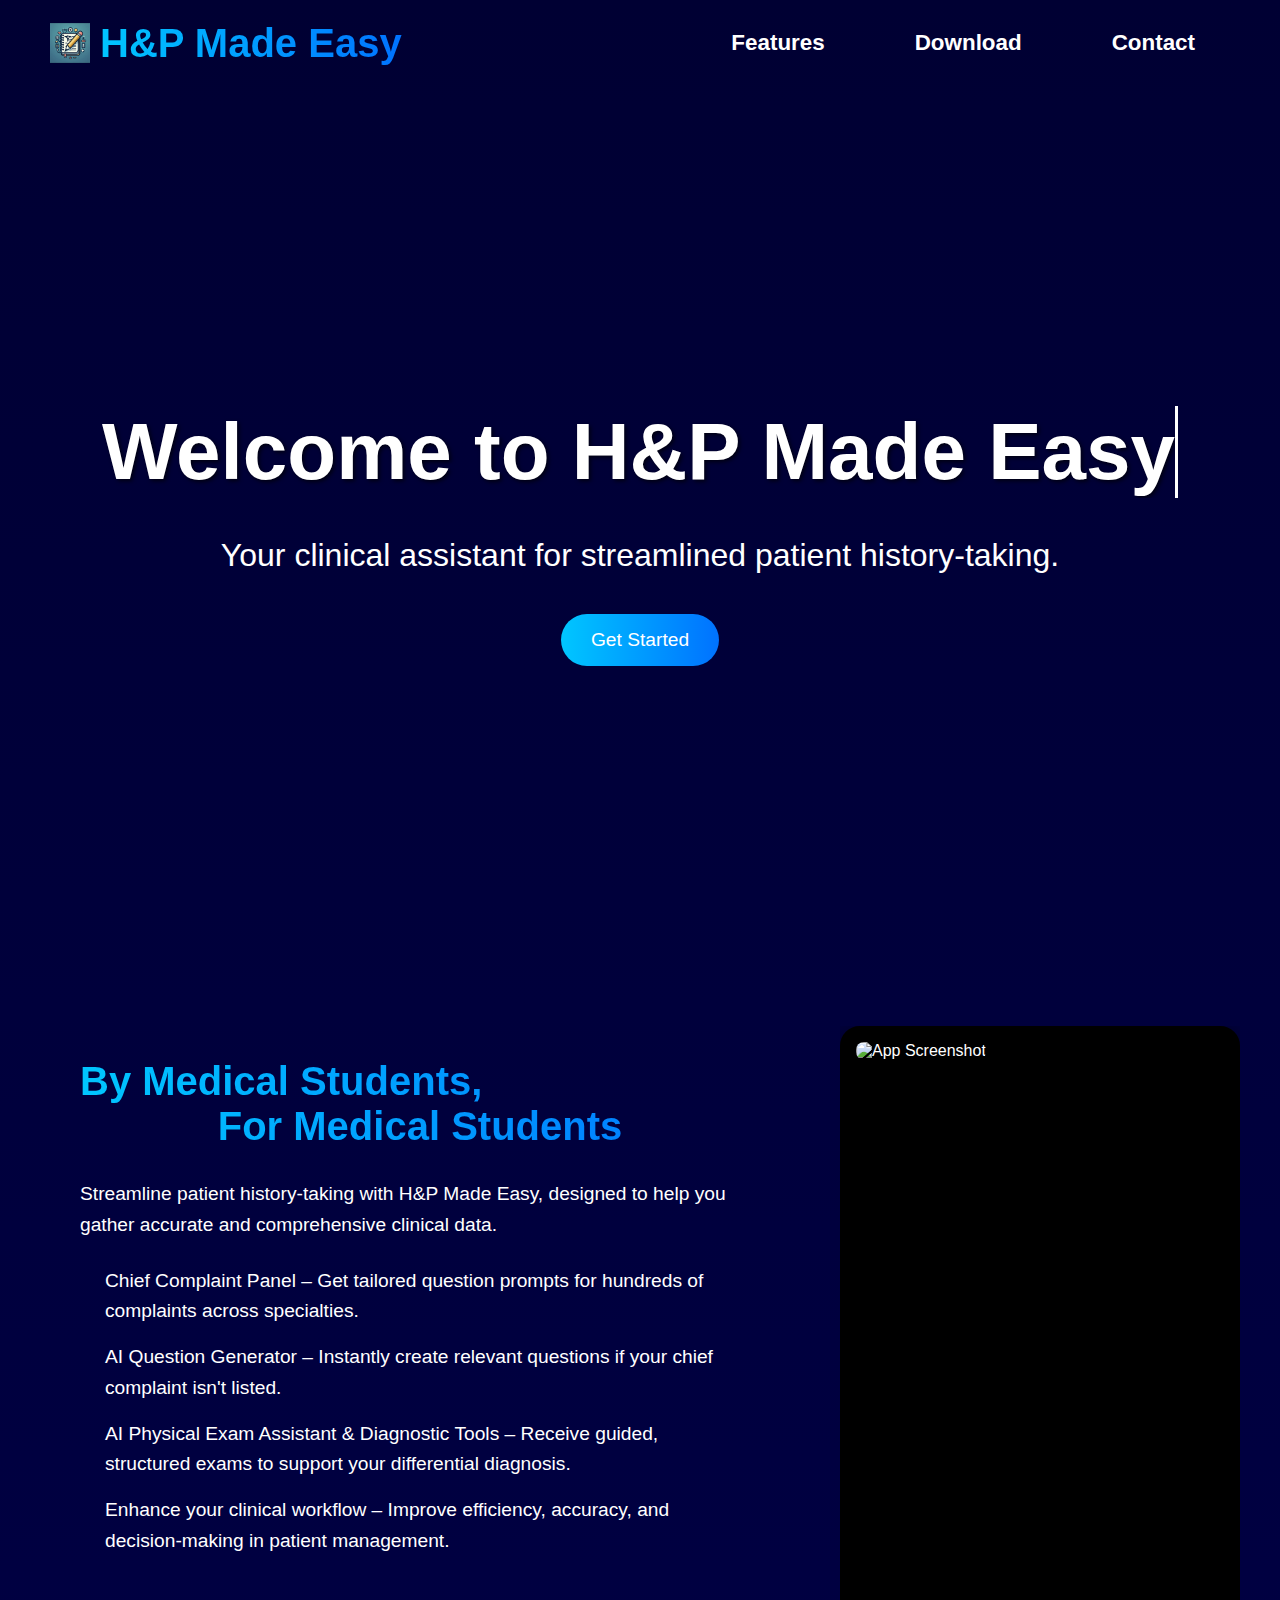
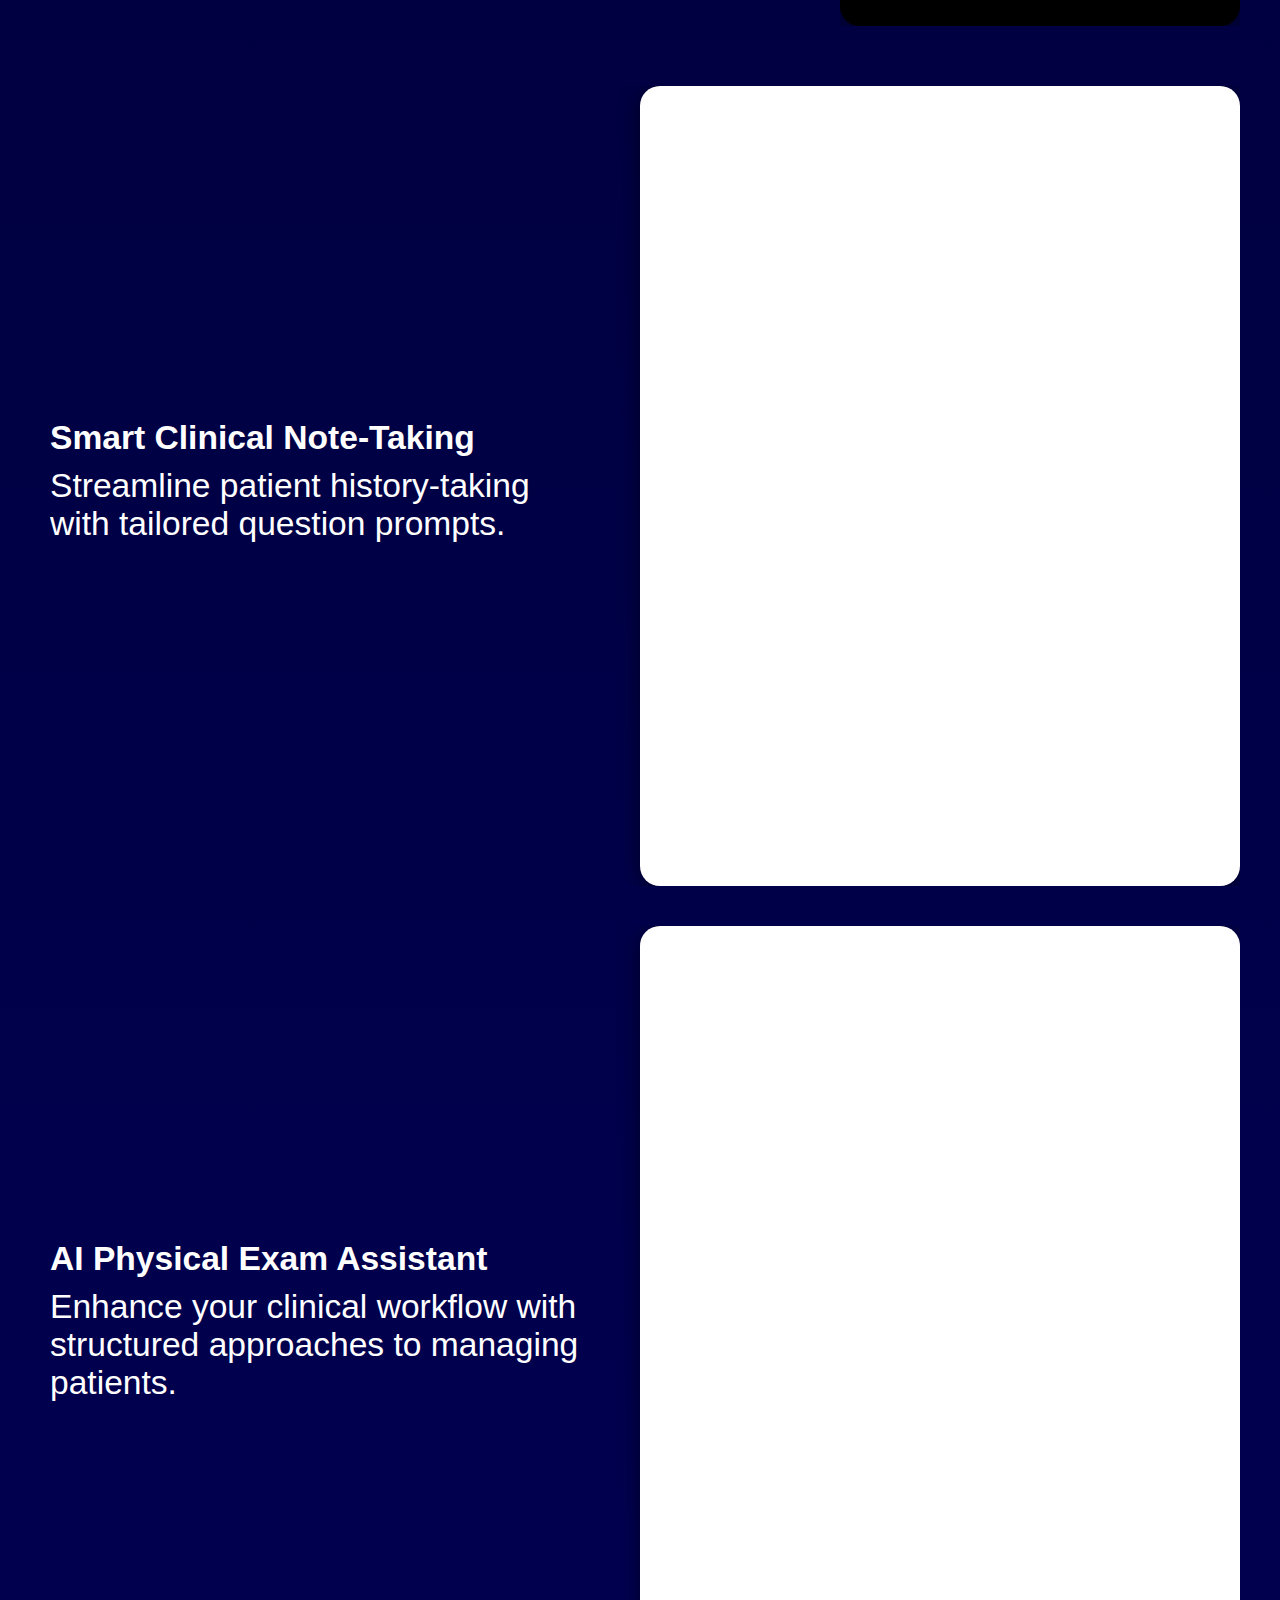
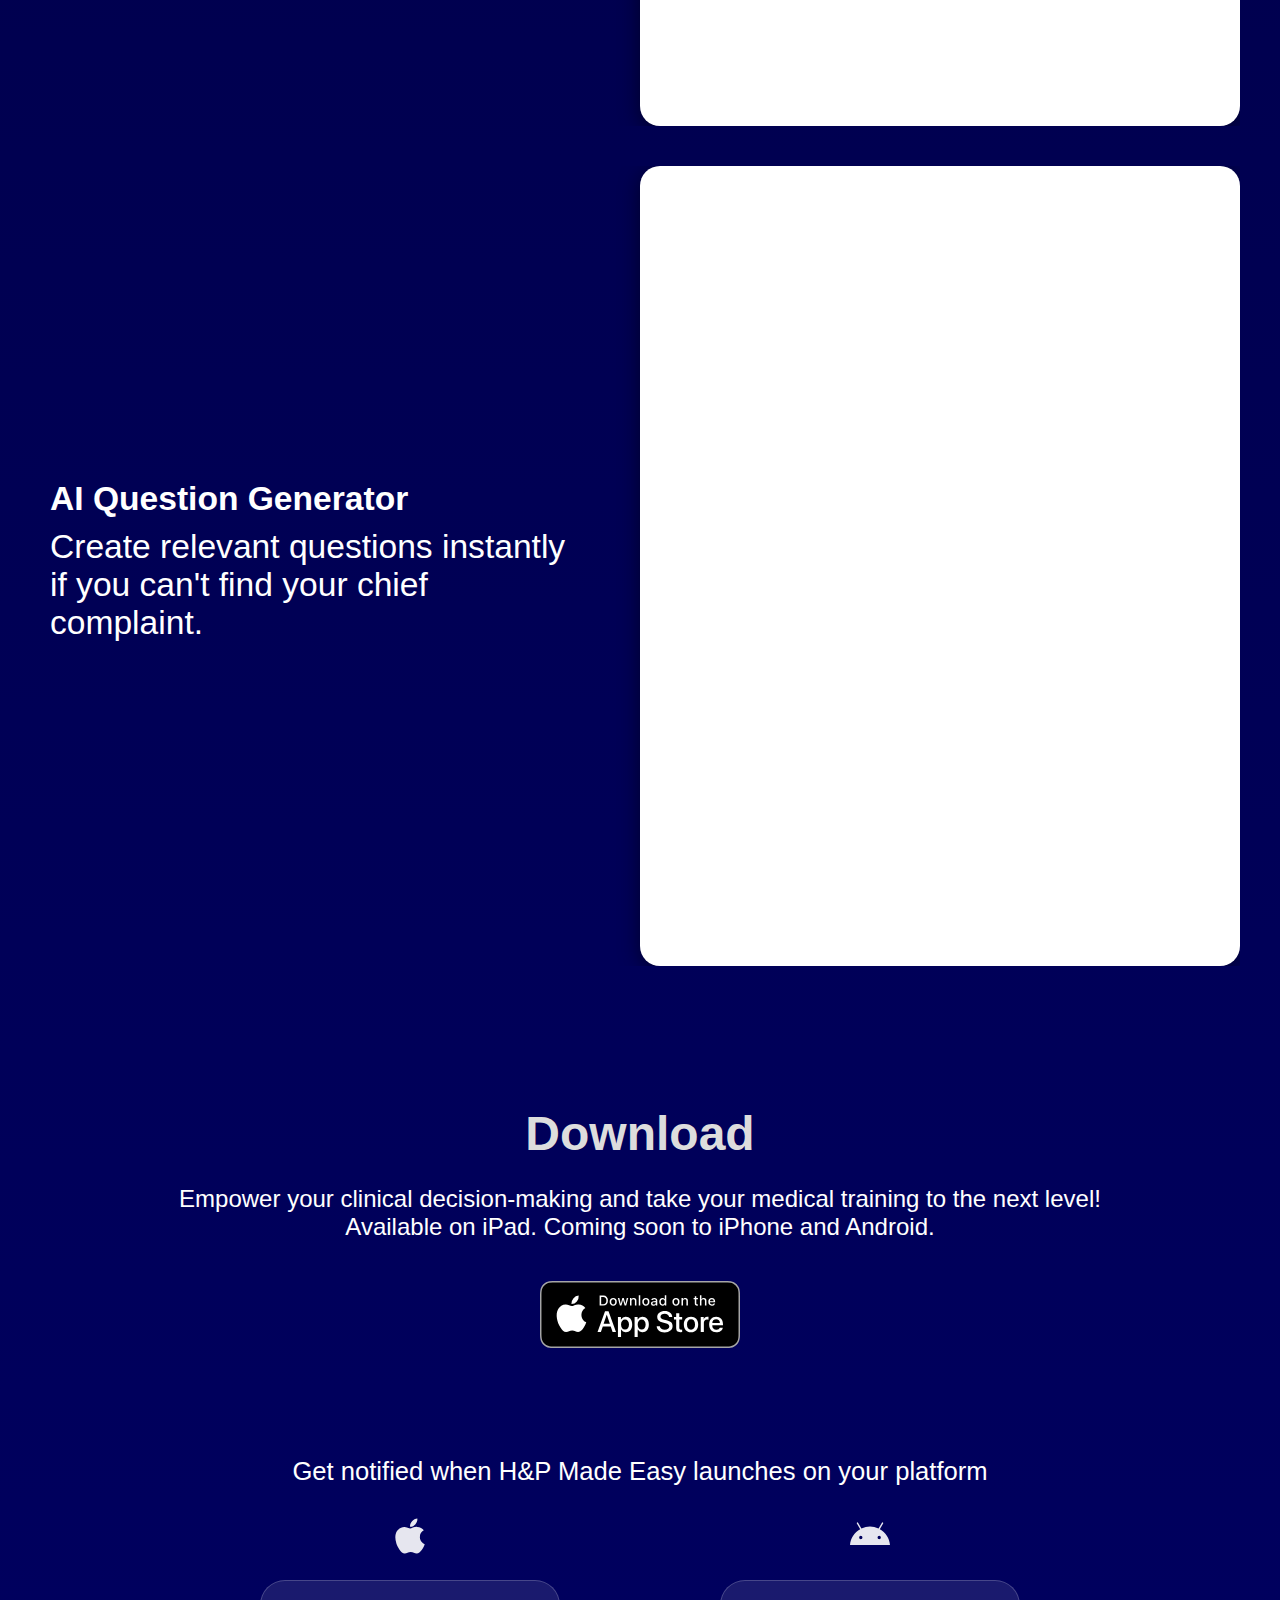
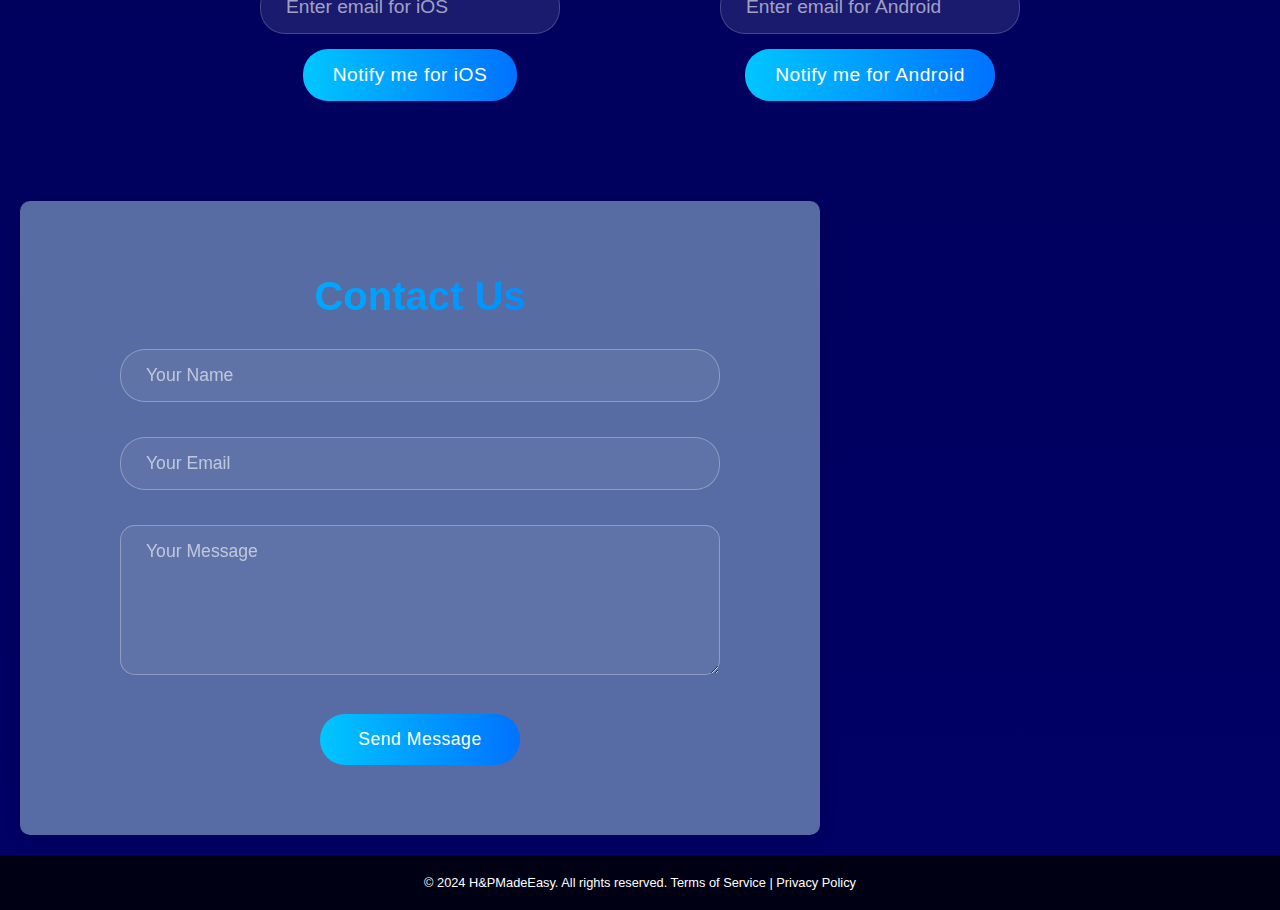
==== index.html @ 0529e931 "contact form initial" ====
<!DOCTYPE html>
<html lang="en">
<head>
    <meta charset="UTF-8">
    <meta name="viewport" content="width=device-width, initial-scale=1.0, maximum-scale=5.0">
    <title>H&P Made Easy</title>
    <link rel="icon" type="image/png" href="images/Icon2.png">
    <link rel="shortcut icon" type="image/png" href="images/Icon2.png">
    <link rel="stylesheet" href="styles.css">
    <link rel="stylesheet" href="https://cdnjs.cloudflare.com/ajax/libs/font-awesome/6.0.0-beta3/css/all.min.css">
    <link href="https://fonts.googleapis.com/css2?family=Playfair+Display:wght@700&display=swap" rel="stylesheet">
</head>
<body>
    <header>
        <nav>
            <a href="index.html" style="display: flex; align-items: center;">
                <img src="images/Icon2.png" alt="Logo" class="logo">
                <h1 class="new-title">H&P Made Easy</h1>
            </a>
            <ul>
                <li><a href="#features">Features</a></li>
                <li><a href="#download">Download</a></li>
                <li><a href="#contact">Contact</a></li>
            </ul>
        </nav>
    </header>
    
    <section class="hero">
        <h1><span class="handwritten">Welcome to H&P Made Easy</span></h1>
        <p>Your clinical assistant for streamlined patient history-taking.</p>
        <a href="#features" class="cta-button">Get Started</a>
    </section>

    <section class="phone-container">
        <div class="text-content">
            <h2>By Medical Students,<br> <span class="centered">For Medical Students</span></h2>
            <p>Streamline patient history-taking with H&P Made Easy, designed to help you gather accurate and comprehensive clinical data.</p>
            <ul>
                <li> Chief Complaint Panel – Get tailored question prompts for hundreds of complaints across specialties.</li>
                <li> AI Question Generator – Instantly create relevant questions if your chief complaint isn't listed.</li>
                <li> AI Physical Exam Assistant & Diagnostic Tools – Receive guided, structured exams to support your differential diagnosis.</li>
                <li> Enhance your clinical workflow – Improve efficiency, accuracy, and decision-making in patient management.</li>
            </ul>
            <!-- <p>Enhance your clinical workflow with the AI Physical Exam Assistant and Diagnostic Tools, which guide you through focused exams and offer a structured approach to managing patients based on your differential diagnosis. Empower your clinical decision-making and take your medical training to the next level!</p> -->
        </div>
        <div class="phone-animation">
            <div class="phone">
                <img src="images/homepage.PNG" alt="App Screenshot" class="app-screenshot">
            </div>
        </div>
    </section>

    <section class="features" id="features">
        <div class="feature-container">
            <div class="feature">
                <h3>Smart Clinical Note-Taking</h3>
                <p>Streamline patient history-taking with tailored question prompts.</p>
            </div>
            <video class="ipad" autoplay muted loop playsinline preload="auto" controlslist="nodownload nofullscreen noremoteplayback" disablePictureInPicture>
                <source src="complaintvid.mov" type="video/mp4">
                Your browser does not support the video tag.
            </video>
        </div>

        <div class="feature-container">
            <div class="feature">
                <h3>AI Physical Exam Assistant</h3>
                <p>Enhance your clinical workflow with structured approaches to managing patients.</p>
            </div>
            <video class="ipad" autoplay muted loop> 
                <source src="examAI.mov" type="video/mp4">
                Your browser does not support the video tag.
            </video>
        </div>

        <div class="feature-container">
            <div class="feature">
                <h3>AI Question Generator</h3>
                <p>Create relevant questions instantly if you can't find your chief complaint.</p>
            </div>
            <video class="ipad" autoplay muted loop id="diagnosticVideo">
                <source src="diagnosticAI.mov" type="video/mp4">
                Your browser does not support the video tag.
            </video>
        </div>
    </section>


    <section id="download" class="download-section">
        <h2 class="download-heading">Download</h2>
        <p class="download-subtitle">Empower your clinical decision-making and take your medical training to the next level! <br>Available on iPad. Coming soon to iPhone and Android.</p>
        <a href="https://apple.co/4hxLw5O" target="_blank">
            <img src="images/black.svg" alt="Download on the App Store" class="download-image">
        </a>
        <div class="notify-container">
            <p class="notify-text">Get notified when H&P Made Easy launches on your platform</p>
            <div class="notify-options">
                <div class="notify-option">
                    <svg class="platform-icon" viewBox="0 0 384 512">
                        <path fill="currentColor" d="M318.7 268.7c-.2-36.7 16.4-64.4 50-84.8-18.8-26.9-47.2-41.7-84.7-44.6-35.5-2.8-74.3 20.7-88.5 20.7-15 0-49.4-19.7-76.4-19.7C63.3 141.2 4 184.8 4 273.5q0 39.3 14.4 81.2c12.8 36.7 59 126.7 107.2 125.2 25.2-.6 43-17.9 75.8-17.9 31.8 0 48.3 17.9 76.4 17.9 48.6-.7 90.4-82.5 102.6-119.3-65.2-30.7-61.7-90-61.7-91.9zm-56.6-164.2c27.3-32.4 24.8-61.9 24-72.5-24.1 1.4-52 16.4-67.9 34.9-17.5 19.8-27.8 44.3-25.6 71.9 26.1 2 49.9-11.4 69.5-34.3z"/>
                    </svg>
                    <form id="notifyFormIOS" class="notify-form">
                        <input type="email" id="notifyEmailIOS" placeholder="Enter email for iOS" required>
                        <button type="submit">Notify me for iOS</button>
                    </form>
                </div>
                <div class="notify-option">
                    <svg class="platform-icon" viewBox="0 0 576 512">
                        <path fill="currentColor" d="M420.55,301.93a24,24,0,1,1,24-24,24,24,0,0,1-24,24m-265.1,0a24,24,0,1,1,24-24,24,24,0,0,1-24,24m273.7-144.48,47.94-83a10,10,0,1,0-17.27-10h0l-48.54,84.07a301.25,301.25,0,0,0-246.56,0L116.18,64.45a10,10,0,1,0-17.27,10h0l47.94,83C64.53,202.22,8.24,285.55,0,384H576c-8.24-98.45-64.54-181.78-146.85-226.55"/>
                    </svg>
                    <form id="notifyFormAndroid" class="notify-form">
                        <input type="email" id="notifyEmailAndroid" placeholder="Enter email for Android" required>
                        <button type="submit">Notify me for Android</button>
                    </form>
                </div>
            </div>
        </div>
    </section>

    <section id="contact" class="contact-section">
        <h2>Contact Us</h2>
        <form id="contactForm" class="contact-form">
            <div class="form-group">
                <input type="text" id="name" name="name" placeholder="Your Name" required>
            </div>
            <div class="form-group">
                <input type="email" id="email" name="email" placeholder="Your Email" required>
            </div>
            <div class="form-group">
                <textarea id="message" name="message" placeholder="Your Message" rows="5" required></textarea>
            </div>
            <button type="submit">Send Message</button>
        </form>
    </section>

    <footer>
        <p>&copy; 2024 H&PMadeEasy. All rights reserved. 
            <a href="terms.html">Terms of Service</a> | 
            <a href="privacy.html">Privacy Policy</a>
        </p>
    </footer>

    <script src="script.js"></script> <!-- Link to your JavaScript file -->
    <script src="https://cdnjs.cloudflare.com/ajax/libs/gsap/3.11.5/gsap.min.js"></script>
    <script src="https://cdnjs.cloudflare.com/ajax/libs/gsap/3.11.5/ScrollTrigger.min.js"></script>
</body>
</html>
---- styles.css ----
body {
    font-family: -apple-system, BlinkMacSystemFont, "Segoe UI", Roboto, "Helvetica Neue", Arial, sans-serif;
    margin: 0;
    padding: 0;
    background: linear-gradient(180deg, #000033 0%, #000066 100%);  /* Deeper navy blue gradient */
    color: white;
    scroll-behavior: smooth;
    transition: background-color 0.5s ease;
    width: 100%;
    overflow-x: hidden;
}

@keyframes backgroundAnimation {
    0% {
        background-position: 0% 50%;
    }
    100% {
        background-position: 100% 50%;
    }
}

header {
    background: transparent;  /* Make nav match gradient */
    box-shadow: none;
    padding: 0;
    text-align: left;
    width: 100%;
}

nav {
    display: flex;
    justify-content: space-between;
    align-items: center;
    background: none;
    margin: 0;
    padding: 20px 40px;
    max-width: 1400px;
    margin: 0 auto;
}

nav a {
    display: flex;
    align-items: center;
    text-decoration: none;
    color: white;
    padding: 0 10px;
    margin: 0;
}

nav h1 {
    font-family: 'Montserrat', sans-serif;
    color: transparent;
    background: linear-gradient(90deg, #00c6ff, #0072ff);
    -webkit-background-clip: text;
    font-size: 3em;
    margin: 0 10px;
}

nav ul {
    list-style: none;
    padding: 0;
    display: flex;
    margin: 0;
}

nav ul li {
    margin: 0 25px;
}

nav ul li a {
    font-family: -apple-system, BlinkMacSystemFont, "Segoe UI", Roboto, "Helvetica Neue", Arial, sans-serif;
    font-size: 1.4em;
    font-weight: bold;
    color: white;
    text-decoration: none;
    padding: 10px 20px;
    border: none;
    background: none;
    transition: none;
}

nav ul li a:hover {
}

nav a:hover {
    background-color: rgba(173, 216, 230, 0.5);
    transform: scale(1.05);
}

.hero {
    height: 100vh;
    display: flex;
    flex-direction: column;
    justify-content: center;
    align-items: center;
    text-align: center;
    color: white;
    background: transparent;
    padding: 20px 10px;
    margin: 0;
}

.hero h1 {
    font-size: 5em;
    margin: 0;
    text-shadow: 2px 2px 4px rgba(0, 0, 0, 0.7);
    padding: 0;
    font-weight: bold;
}

.hero p {
    font-size: 2em;
    margin: 20px 0;
    font-weight: 300;
    color: white;
}

.cta-button {
    display: inline-block;
    margin-top: 20px;
    padding: 15px 30px;
    background: linear-gradient(90deg, #00c6ff, #0072ff);
    color: white;
    text-decoration: none;
    border-radius: 50px;
    font-size: 1.2em;
    transition: background 0.3s, transform 0.3s;
}

.cta-button:hover {
    transform: scale(1.05);
}

section {
    padding: 60px 0;
    margin: 0;
    background: transparent;
    box-shadow: none;
    animation: fadeIn 0.5s ease-in-out;
}

.hero-image {
    max-width: 100%;
    height: auto;
    margin-top: 20px;
}

.feature-image {
    max-width: 100%;
    height: auto;
    margin-bottom: 10px;
}

@keyframes fadeIn {
    from {
        opacity: 0;
        transform: translateY(20px);
    }
    to {
        opacity: 1;
        transform: translateY(0);
    }
}

.features {
    padding: 60px 20px;
    background: transparent;
    color: white;
    transition: background 0.5s ease;
    margin: 0;
    padding: 20px 10px;
}

.features-heading {
    font-family: -apple-system, BlinkMacSystemFont, "Segoe UI", Roboto, "Helvetica Neue", Arial, sans-serif;
    font-size: 2em !important;
    color: white;
    margin: 0 0 20px 0;
    text-align: center;
}

.feature-container {
    display: flex;
    align-items: center;
    margin-bottom: 40px;
    justify-content: space-between;
    max-width: 1200px;
    margin: 0 auto 40px auto;
    gap: 40px;
}

.feature {
    flex: 1;
    color: #fff;
    font-size: 1.5em;
    margin: 0;
    padding: 0 10px;
}

.feature h3, .feature p {
    margin: 0;
    color: white;
    font-size: 1.4em !important;
    opacity: 1;
    transform: translateY(0);
    transition: opacity 0.5s ease, transform 0.5s ease;
    margin-bottom: 10px;
}

.phone-container {
    display: flex;
    justify-content: space-between;
    align-items: flex-start;
    padding: 40px 0;
    max-width: 1200px;
    margin: 0 auto;
    background: transparent;
}

.text-content {
    max-width: 60%;
    padding-left: 40px;
    text-align: left;
}

.text-content h2 {
    font-size: 2.5em;
    margin-bottom: 30px;
    text-align: left;
    background: linear-gradient(90deg, #00c6ff, #0072ff);
    -webkit-background-clip: text;
    -webkit-text-fill-color: transparent;
}

.text-content p, .text-content ul li {
    font-size: 1.2em;
    line-height: 1.6;
    margin: 10px 0;
    color: white;
    max-width: 800px;
}

.text-content ul {
    margin: 15px 0;
    padding: 0 20px;
    font-size: 1em;
    list-style-position: outside;
}

.text-content ul li {
    padding-left: 5px;
    margin-bottom: 15px;
    line-height: 1.6;
    color: white;
    white-space: normal;
    word-wrap: break-word;
}

.phone {
    width: 400px;
    height: 600px;
    border: 16px solid #000000;  /* Change to pure black */
    border-radius: 20px;
    overflow: hidden;
    box-shadow: 0 4px 20px rgba(0, 0, 0, 0.5);
    background: #000000;  /* Change background to match border */
    margin-left: auto;
}

.app-screenshot {
    width: 100%;
    height: 100%;
    object-fit: cover;
    border-radius: 8px;
    overflow: hidden;
}

@keyframes slideIn {
    from {
        transform: translateY(20px);
        opacity: 0;
    }
    to {
        transform: translateY(0);
        opacity: 1;
    }
}

html {
    scroll-behavior: smooth;
}

.logo {
    width: 40px;
    height: 40px;
    object-fit: contain;
    margin-right: 10px;
    border-radius: 0;
    background: none;
    display: block;
    opacity: 1;
    visibility: visible;
    z-index: 1000;
}

.intro {
    text-align: center;
    padding: 40px 20px;
    color: black;
    max-width: 800px;
    margin: 0 auto;
}

.intro-header {
    display: flex;
    justify-content: center;
    align-items: center;
}

.intro h1 {
    margin-left: 10px;
    color: black;
}

.intro-tagline {
    font-size: 1.5em;
    margin: 10px 0;
}

.intro-description,
.intro-details {
    font-size: 1.2em;
    margin: 10px 0;
}

.intro-tagline,
.intro-description,
.intro-details {
    color: black;
}

#download {
    text-align: center;
    padding: 40px 20px;
    color: white;
}

#features h2,
#download h2,
nav ul li a {
    color: black;
    color: #ddd;
}

nav ul li a {
    color: white;
}

#contact {
    padding: 40px 20px;
    background: rgba(173, 216, 230, 0.5);
    border-radius: 10px;
    margin: 20px;
    box-shadow: 0 4px 20px rgba(0, 0, 0, 0.1);
}

.contact-section {
    padding: 80px 20px;
    max-width: 800px;
    margin: 0 auto;
    text-align: center;
}

.contact-section h2 {
    font-size: 2.5em;
    margin-bottom: 30px;
    background: linear-gradient(90deg, #00c6ff, #0072ff);
    -webkit-background-clip: text;
    -webkit-text-fill-color: transparent;
    font-family: -apple-system, BlinkMacSystemFont, "Segoe UI", Roboto, "Helvetica Neue", Arial, sans-serif;
}

.contact-form {
    display: flex;
    flex-direction: column;
    gap: 20px;
    margin-top: 30px;
    width: 90%;
    max-width: 600px;
    margin: 30px auto;
}

.form-group {
    margin-bottom: 15px;
}

.contact-form input,
.contact-form textarea {
    width: 100%;
    padding: 15px 25px;
    border-radius: 25px;
    border: 1px solid rgba(255, 255, 255, 0.3);
    background: rgba(255, 255, 255, 0.05);
    color: white;
    font-size: 1.1em;
    font-family: -apple-system, BlinkMacSystemFont, "Segoe UI", Roboto, "Helvetica Neue", Arial, sans-serif;
    transition: all 0.3s ease;
    backdrop-filter: blur(5px);
}

.contact-form input:focus,
.contact-form textarea:focus {
    outline: none;
    border-color: #0072ff;
    background: rgba(255, 255, 255, 0.1);
    box-shadow: 0 0 15px rgba(0, 114, 255, 0.3);
}

.contact-form textarea {
    border-radius: 15px;
    resize: vertical;
    min-height: 150px;
}

.contact-form button {
    padding: 15px 30px;
    background: linear-gradient(90deg, #00c6ff, #0072ff);
    color: white;
    border: none;
    border-radius: 25px;
    font-size: 1.1em;
    font-family: -apple-system, BlinkMacSystemFont, "Segoe UI", Roboto, "Helvetica Neue", Arial, sans-serif;
    cursor: pointer;
    transition: transform 0.3s, box-shadow 0.3s;
    margin: 0 auto;
    width: fit-content;
    min-width: 200px;
    font-weight: 500;
    letter-spacing: 0.5px;
}

.contact-form button:hover {
    transform: scale(1.05);
    box-shadow: 0 0 20px rgba(0, 114, 255, 0.4);
}

.contact-form input::placeholder,
.contact-form textarea::placeholder {
    color: rgba(255, 255, 255, 0.6);
    font-family: -apple-system, BlinkMacSystemFont, "Segoe UI", Roboto, "Helvetica Neue", Arial, sans-serif;
}

.contact-form .success {
    background: linear-gradient(90deg, #00c6ff, #0072ff);
    color: white;
}

.success-icon {
    margin-right: 8px;
}

.download-image {
    width: auto;
    height: 60px;
    margin-top: 20px;
    cursor: pointer;
    border: none;
    transition: transform 0.3s;
    display: inline-block;
    background: none;
}

.download-image:hover {
    transform: scale(1.05);
}

h2, h3 {
    color: #fff;
}

p {
    color: #fff;
}

.fade-in {
}

.fade-in.visible {
}

.new-title {
    color: transparent;
    background: linear-gradient(90deg, #00c6ff, #0072ff);
    -webkit-background-clip: text;
    font-size: 2.5em !important;
    margin: 0;
    text-align: center;
}

.feature-container .ipad {
    width: 600px;
    height: 800px;
    border: none;
    border-radius: 20px;
    overflow: hidden;
    box-shadow: 0 4px 20px rgba(0, 0, 0, 0.5);
    background: white;
}

.typeform-embed {
    max-width: 600px;
    margin: 0 auto;
}

.centered {
    display: block;
    text-align: center;
}

.download-section {
    padding: 80px 20px;
    text-align: center;
    background: transparent;
    color: white;
    margin: 0;
    box-shadow: none;
}

.download-heading {
    font-size: 3em;
    margin-bottom: 10px;
}

.download-subtitle {
    font-size: 1.5em;
    margin-bottom: 20px;
}

.download-image {
    width: 200px;
    height: auto;
    margin-top: 20px;
    cursor: pointer;
    border: none;
    transition: transform 0.3s;
}

.download-image:hover {
    transform: scale(1.05);
}

.handwritten {
    display: inline-block;
    overflow: hidden;
    white-space: nowrap;
    border-right: 3px solid;
    width: fit-content;
    animation: typing 2s steps(40, end), blink-caret .75s step-end infinite;
}

@keyframes typing {
    from {
        width: 0;
    }
    to {
        width: 100%;
    }
}

@keyframes blink-caret {
    from, to {
        border-color: transparent;
    }
    50% {
        border-color: white;
    }
}

.terms-content {
    max-width: 800px;
    margin: 0 auto;
    padding: 40px 20px;
}

main {
    padding: 40px 20px;
    color: white;
    max-width: 1200px;
    margin: 0 auto;
}

main h2 {
    font-size: 2.5em;
    margin-bottom: 20px;
    color: white;
}

main h3 {
    font-size: 1.8em;
    margin-top: 30px;
    margin-bottom: 15px;
    color: white;
}

main h4 {
    font-size: 1.4em;
    margin-top: 20px;
    margin-bottom: 10px;
    color: white;
}

main p {
    font-size: 1.1em;
    line-height: 1.6;
    margin-bottom: 15px;
    color: white;
}

main ul {
    margin-left: 20px;
    margin-bottom: 20px;
}

main ul li {
    font-size: 1.1em;
    line-height: 1.6;
    margin-bottom: 10px;
    color: white;
}

main a {
    color: #00c6ff;
    text-decoration: none;
}

main a:hover {
    text-decoration: underline;
}

@media screen and (max-width: 768px) {
    header {
        width: 100%;
        padding: 10px;
    }

    nav {
        flex-direction: column;
        padding: 10px;
        width: 100%;
        margin: 0;
    }

    nav a {
        justify-content: center;
        width: 100%;
        margin-bottom: 15px;
    }

    nav ul {
        flex-direction: row;
        justify-content: center;
        width: 100%;
        margin-top: 10px;
    }

    nav ul li {
        margin: 0 15px;
        white-space: nowrap;
    }

    .hero {
        padding: 20px 10px;
        height: auto;
    }

    .hero h1 {
        font-size: 2em;
        padding: 0 10px;
    }

    .handwritten {
        white-space: normal;
        animation: none;
        border: none;
        width: auto;
    }

    .phone-container {
        flex-direction: column;
        width: 90%;
        margin: 0 auto;
        padding: 20px;
    }

    .text-content {
        max-width: 90%;
        padding: 0 20px;
        margin: 0 auto;
    }

    .text-content h2 {
        font-size: 1.8em;
        text-align: left;
        margin-bottom: 20px;
        padding: 0 10px;
    }

    .text-content p {
        font-size: 1em !important;
        line-height: 1.5;
        margin: 15px 0;
        padding: 0 10px;
    }

    .text-content ul {
        margin: 20px 10px;
        padding: 0 30px;
        font-size: 1em;
        list-style-position: outside;
    }

    .text-content ul li {
        padding-left: 10px;
        margin-bottom: 15px;
        line-height: 1.4;
    }

    .phone {
        width: 280px;
        height: 420px;
        border-width: 12px;
        margin: 20px auto;
        max-width: 90%;
    }

    .app-screenshot {
        width: 100%;
        height: 100%;
        object-fit: cover;
    }

    .features {
        margin: 0;
        padding: 20px 10px;
    }

    .features-heading {
        font-size: 2em !important;
        margin: 0 0 20px 0;
        text-align: center;
    }

    .feature-container {
        flex-direction: column;
        margin: 0 0 30px 0;
    }

    .feature {
        margin: 0 0 20px 0;
        padding: 0 10px;
        text-align: center;
        width: 100%;
    }

    .feature h3 {
        font-size: 1.4em !important;
        margin-bottom: 10px;
        color: white;
        opacity: 1;
    }

    .feature p {
        font-size: 1em !important;
        color: white;
        opacity: 1;
        margin-bottom: 20px;
    }

    .ipad-container {
        width: 90% !important;
        height: 300px !important;
        margin: 0 auto;
    }

    video.ipad {
        width: 90% !important;
        height: 300px !important;
        margin: 0 auto;
        display: block;
    }

    .download-section {
        margin: 0;
        padding: 30px 10px;
        border-radius: 0;
    }

    .download-heading {
        font-size: 2em;
    }

    .download-subtitle {
        font-size: 1.1em;
        padding: 0 10px;
    }

    .download-subtitle br {
        display: none;
    }

    footer {
        margin: 0;
        padding: 20px 10px;
    }

    footer p {
        font-size: 0.8em;
        padding: 0;
        line-height: 1.5;
    }

    .phone {
        width: 280px;
        height: 420px;
        border-width: 12px;
        margin: 20px auto;
        max-width: 90%;
    }

    section {
        margin: 0;
        padding: 20px 10px;
        border-radius: 0;
    }

    .notify-container {
        padding: 20px;
        margin: 20px 10px;
    }

    .notify-options {
        gap: 30px;
    }

    .notify-option {
        min-width: 280px;
        padding: 0 10px;
    }

    .notify-text {
        font-size: 1.2em;
        margin-bottom: 20px;
        padding: 0 10px;
    }

    .notify-form input[type="email"] {
        font-size: 1em;
        padding: 12px 20px;
    }

    .notify-form button {
        font-size: 1em;
        padding: 12px 25px;
    }

    .platform-icon {
        width: 30px;
        height: 30px;
        margin-bottom: 15px;
    }
}

@media screen and (max-width: 480px) {
    nav ul li a {
        font-size: 1em;
    }

    .text-content h2 br {
        display: none;
    }

    .phone {
        width: 240px;
        height: 360px;
    }

    .download-image {
        width: 180px;
    }

    .notify-container {
        padding: 15px;
    }

    .notify-option {
        min-width: 240px;
    }

    .notify-text {
        font-size: 1.1em;
    }

    .notify-form input[type="email"] {
        padding: 10px 15px;
    }
}

* {
    box-sizing: border-box;
    -webkit-text-size-adjust: 100%;
    max-width: 100vw;
    overflow-x: hidden;
}

.ipad-container {
    position: relative;
    width: 800px;
    height: 800px;
    margin: 0 20px;
    display: flex;
    justify-content: center;
}

.ipad {
    width: 100%;
    height: 100%;
    object-fit: cover;
}

video.ipad {
    width: 800px;
    height: 800px;
    object-fit: cover;
    border: 2px solid #2e2d41;
    border-radius: 20px;
    overflow: hidden;
}

footer {
    text-align: center;
    padding: 20px;
    background: rgba(0, 0, 0, 0.8);
    color: white;
}

footer p {
    margin: 0;
    font-size: 0.8em;
}

footer a {
    color: white;
    text-decoration: none;
}

footer a:hover {
    text-decoration: underline;
}

.notify-container {
    margin-top: 40px;
    padding: 40px;
    max-width: 1200px;
    margin-left: auto;
    margin-right: auto;
    background: transparent;
}

.notify-options {
    display: flex;
    gap: 60px;
    justify-content: center;
    flex-wrap: wrap;
    max-width: 1000px;
    margin: 0 auto;
}

.notify-option {
    flex: 1;
    min-width: 300px;
    max-width: 400px;
    text-align: center;
}

.platform-icon {
    width: 40px;
    height: 40px;
    margin-bottom: 20px;
    color: white;
    opacity: 0.9;
    transition: all 0.3s ease;
}

.notify-option:hover .platform-icon {
    transform: scale(1.1);
    opacity: 1;
}

.notify-form {
    display: flex;
    flex-direction: column;
    gap: 15px;
    align-items: center;
}

.notify-form input[type="email"] {
    width: 100%;
    max-width: 300px;
    padding: 15px 25px;
    border-radius: 25px;
    border: 1px solid rgba(255, 255, 255, 0.2);
    background: rgba(255, 255, 255, 0.1);
    color: white;
    font-size: 1.2em;
    font-family: -apple-system, BlinkMacSystemFont, "Segoe UI", Roboto, "Helvetica Neue", Arial, sans-serif;
    transition: all 0.3s ease;
}

.notify-form input[type="email"]::placeholder {
    color: rgba(255, 255, 255, 0.6);
}

.notify-form input[type="email"]:focus {
    outline: none;
    border-color: #00c6ff;
    background: rgba(255, 255, 255, 0.15);
    box-shadow: 0 0 15px rgba(0, 198, 255, 0.3);
}

.notify-text {
    font-size: 1.6em;
    margin-bottom: 30px;
    color: white;
    text-align: center;
    font-family: -apple-system, BlinkMacSystemFont, "Segoe UI", Roboto, "Helvetica Neue", Arial, sans-serif;
    max-width: 900px;
    margin-left: auto;
    margin-right: auto;
}

.notify-form button {
    padding: 15px 30px;
    border-radius: 25px;
    border: none;
    background: linear-gradient(90deg, #00c6ff, #0072ff);
    color: white;
    font-size: 1.2em;
    font-family: -apple-system, BlinkMacSystemFont, "Segoe UI", Roboto, "Helvetica Neue", Arial, sans-serif;
    cursor: pointer;
    transition: transform 0.3s ease;
    min-width: 120px;
    letter-spacing: 0.5px;
}

.notify-form button:hover {
    transform: scale(1.05);
}

@keyframes successAnimation {
    0% { transform: scale(0.8); opacity: 0; }
    50% { transform: scale(1.1); }
    100% { transform: scale(1); opacity: 1; }
}

.notify-form button.success {
    background: linear-gradient(90deg, #00ff9d, #00c08b);
    transform: scale(1.05);
    animation: successAnimation 0.5s ease-out;
}

.success-icon {
    display: inline-block;
    margin-right: 5px;
    animation: popIn 0.3s ease-out;
}

@keyframes popIn {
    0% { transform: scale(0); }
    70% { transform: scale(1.2); }
    100% { transform: scale(1); }
}
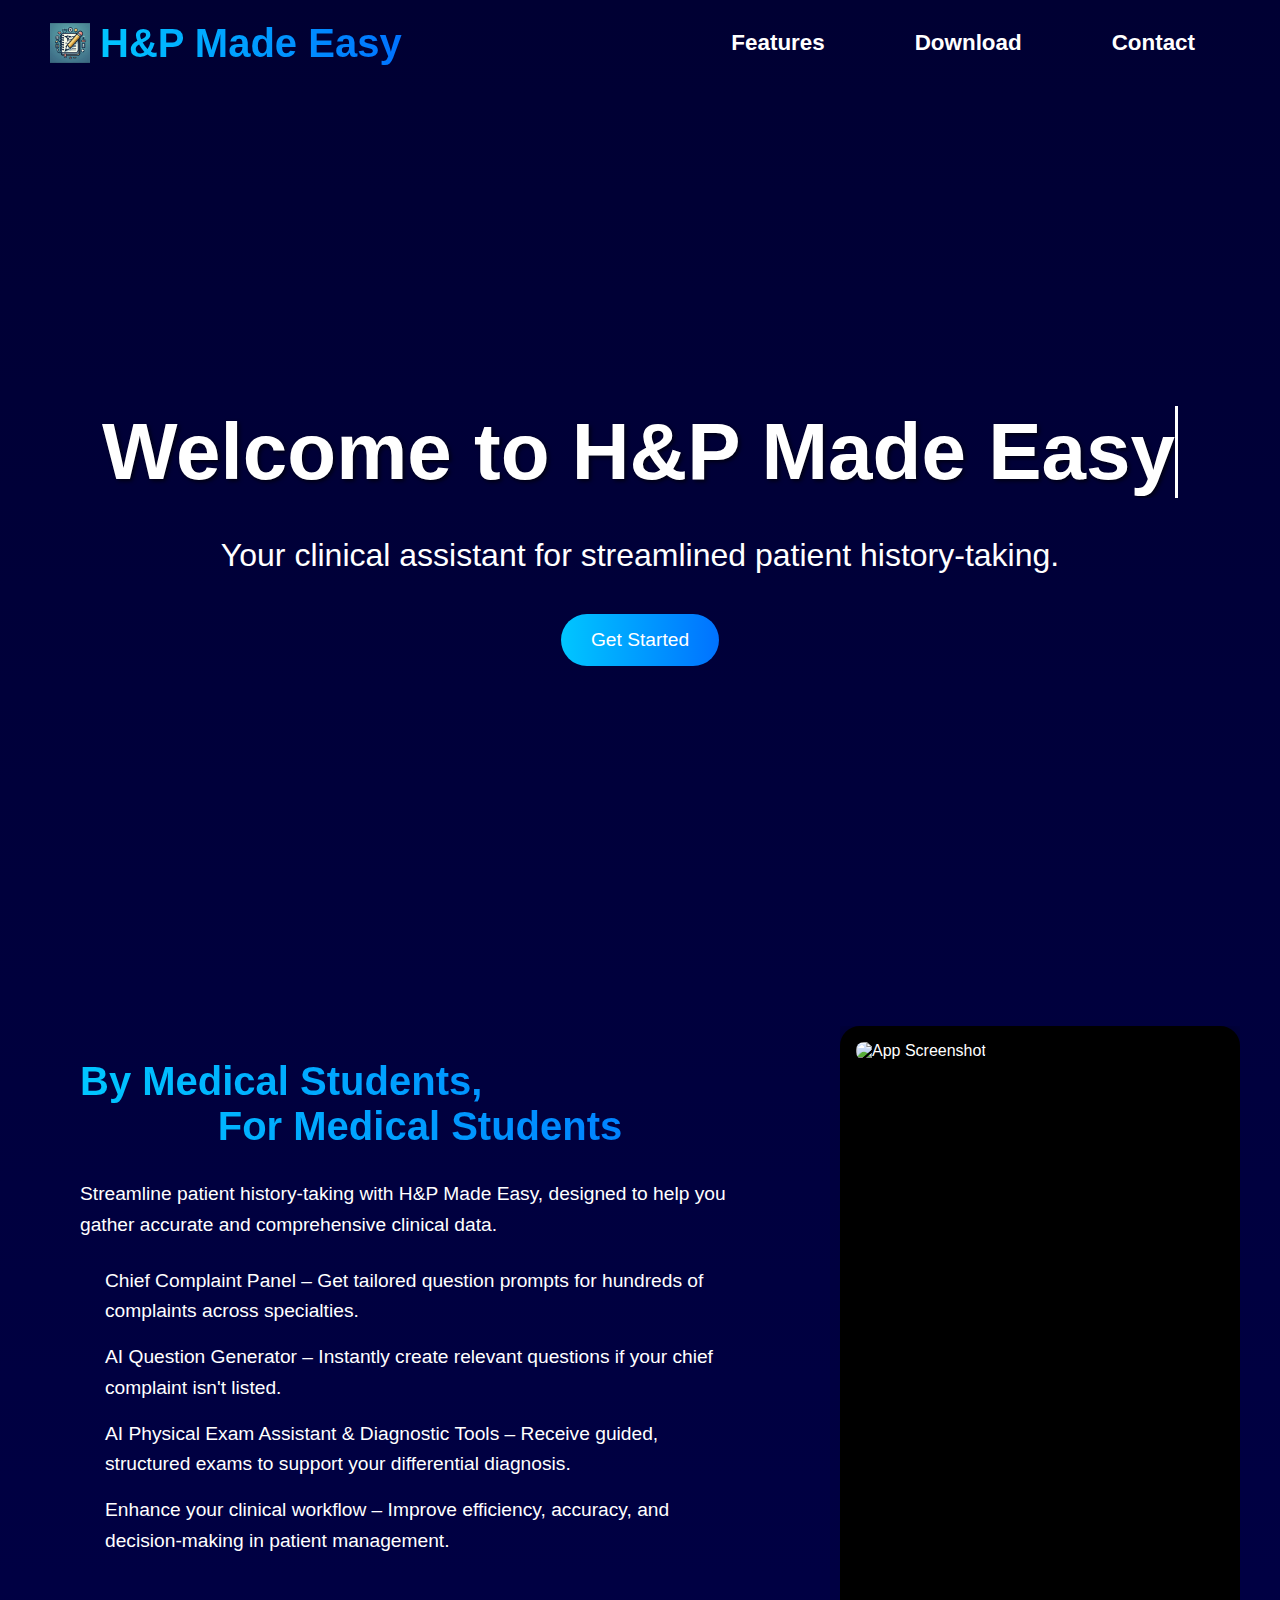
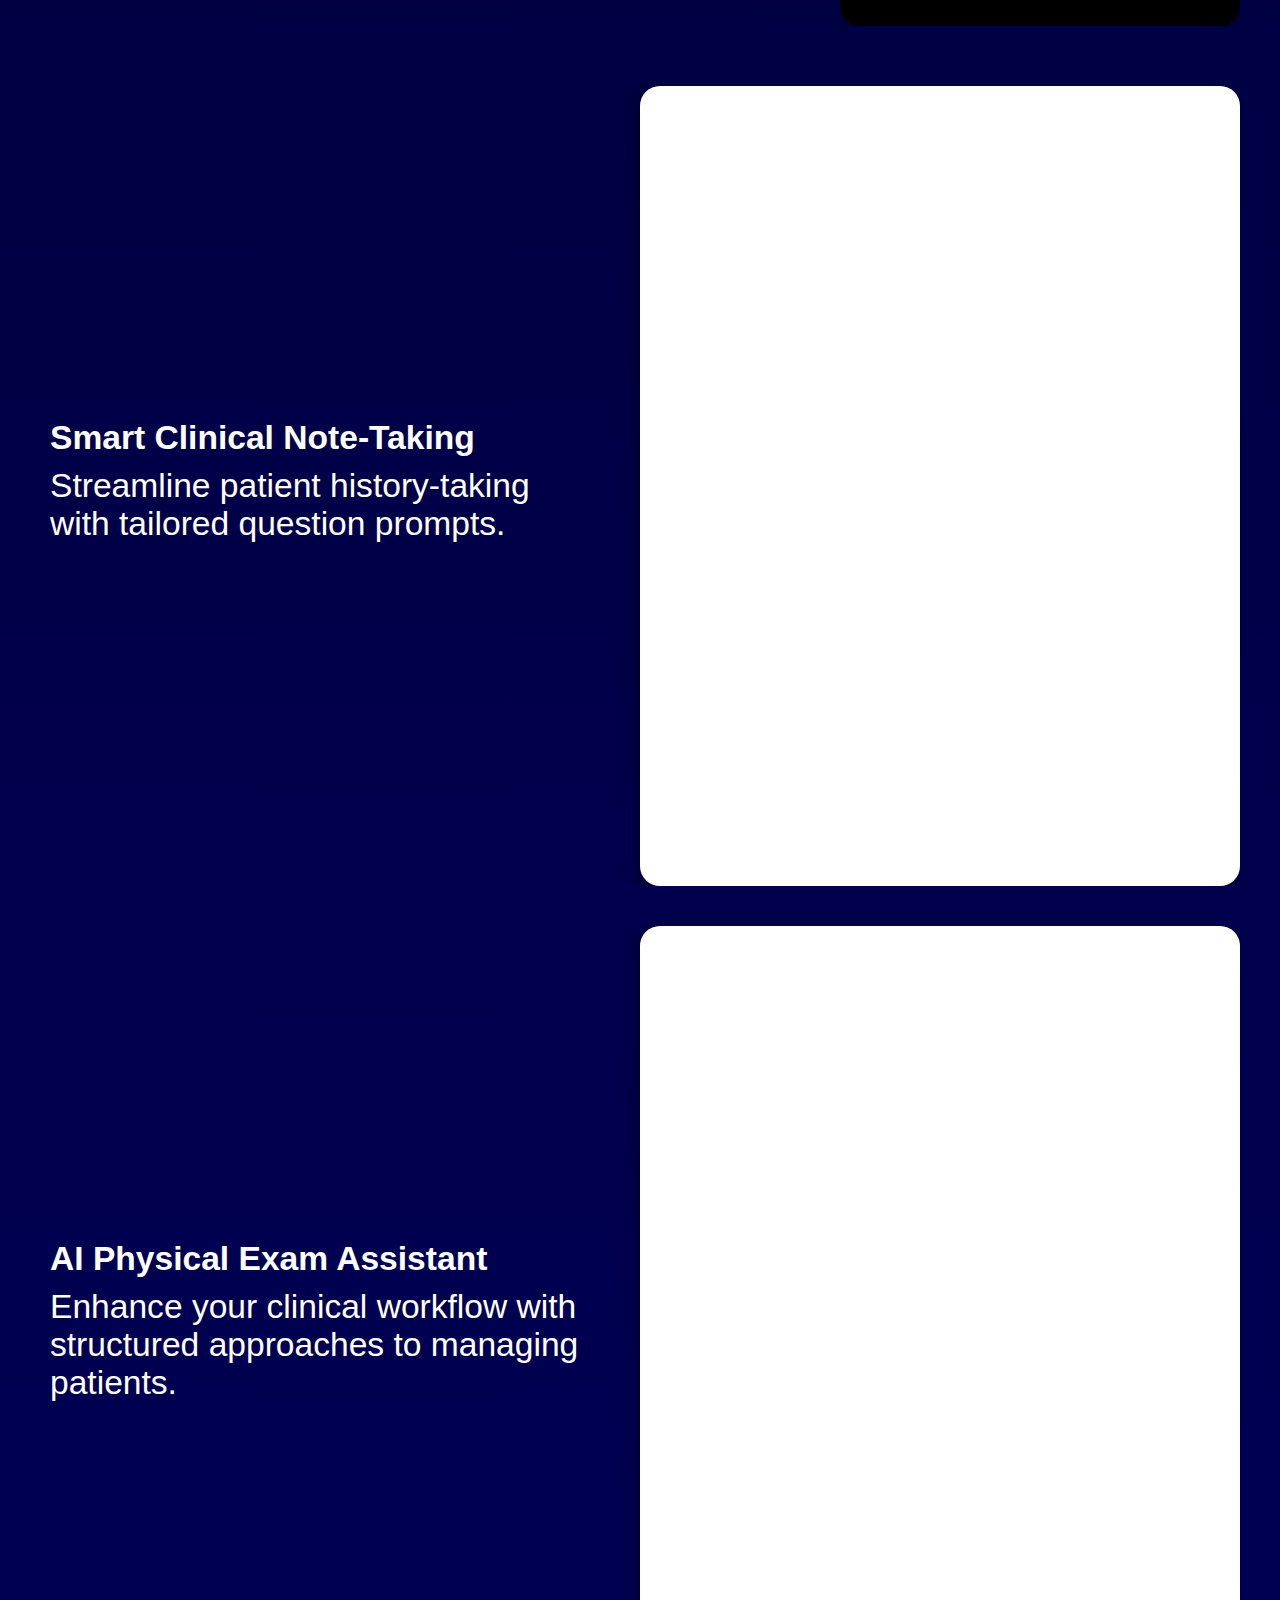
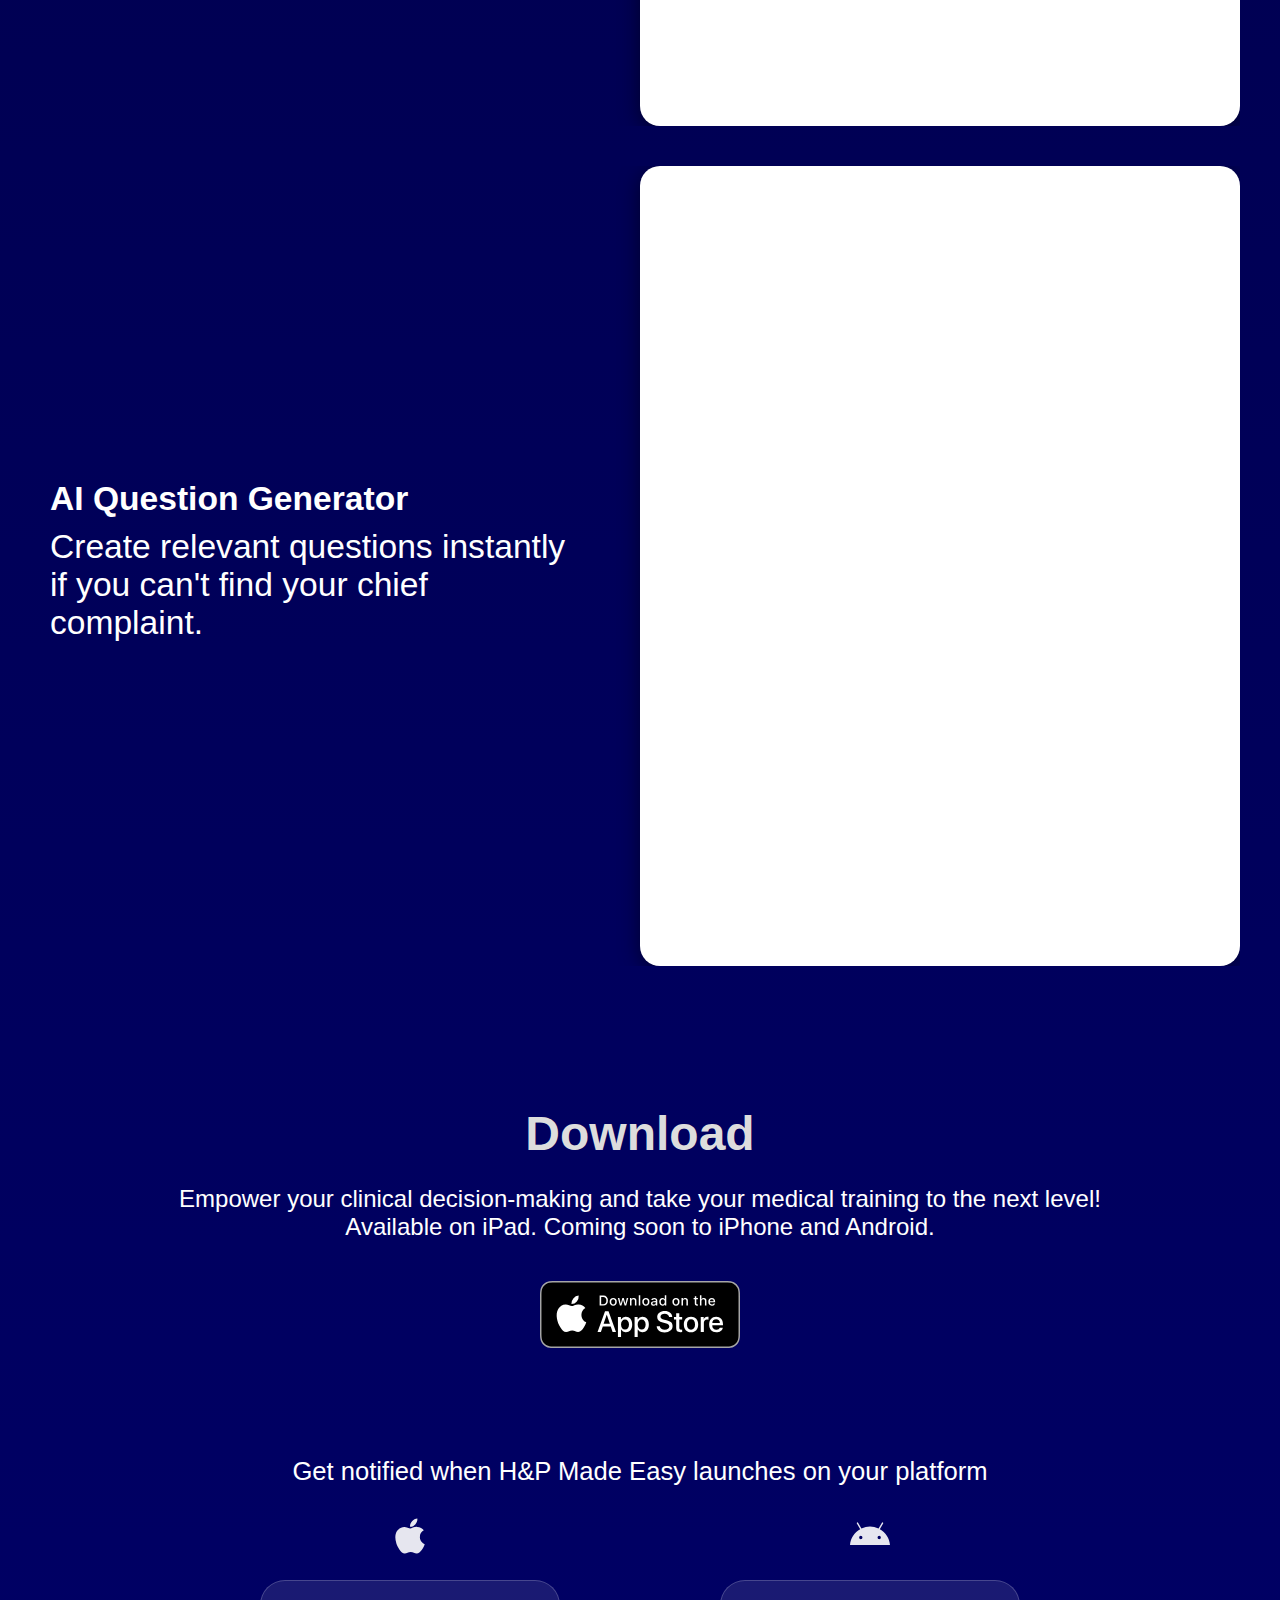
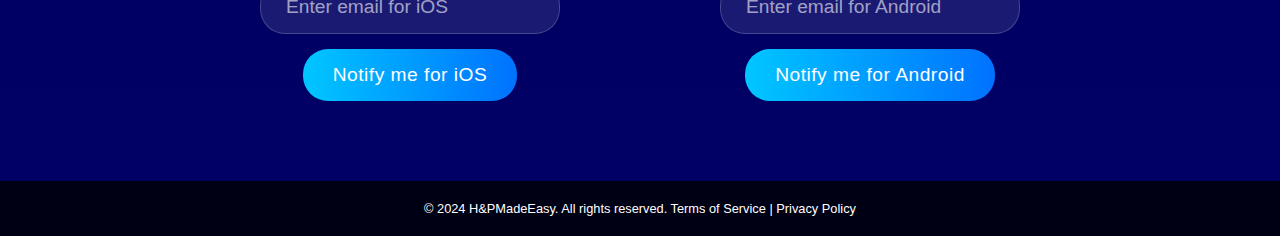
==== commit a27a630b: "contact form fields fix" ====
--- a/index.html
+++ b/index.html
@@ -20,7 +20,7 @@
             <ul>
                 <li><a href="#features">Features</a></li>
                 <li><a href="#download">Download</a></li>
-                <li><a href="#contact">Contact</a></li>
+                <li><a href="contact.html">Contact</a></li>
             </ul>
         </nav>
     </header>
@@ -117,22 +117,6 @@
         </div>
     </section>
 
-    <section id="contact" class="contact-section">
-        <h2>Contact Us</h2>
-        <form id="contactForm" class="contact-form">
-            <div class="form-group">
-                <input type="text" id="name" name="name" placeholder="Your Name" required>
-            </div>
-            <div class="form-group">
-                <input type="email" id="email" name="email" placeholder="Your Email" required>
-            </div>
-            <div class="form-group">
-                <textarea id="message" name="message" placeholder="Your Message" rows="5" required></textarea>
-            </div>
-            <button type="submit">Send Message</button>
-        </form>
-    </section>
-
     <footer>
         <p>&copy; 2024 H&PMadeEasy. All rights reserved. 
             <a href="terms.html">Terms of Service</a> | 
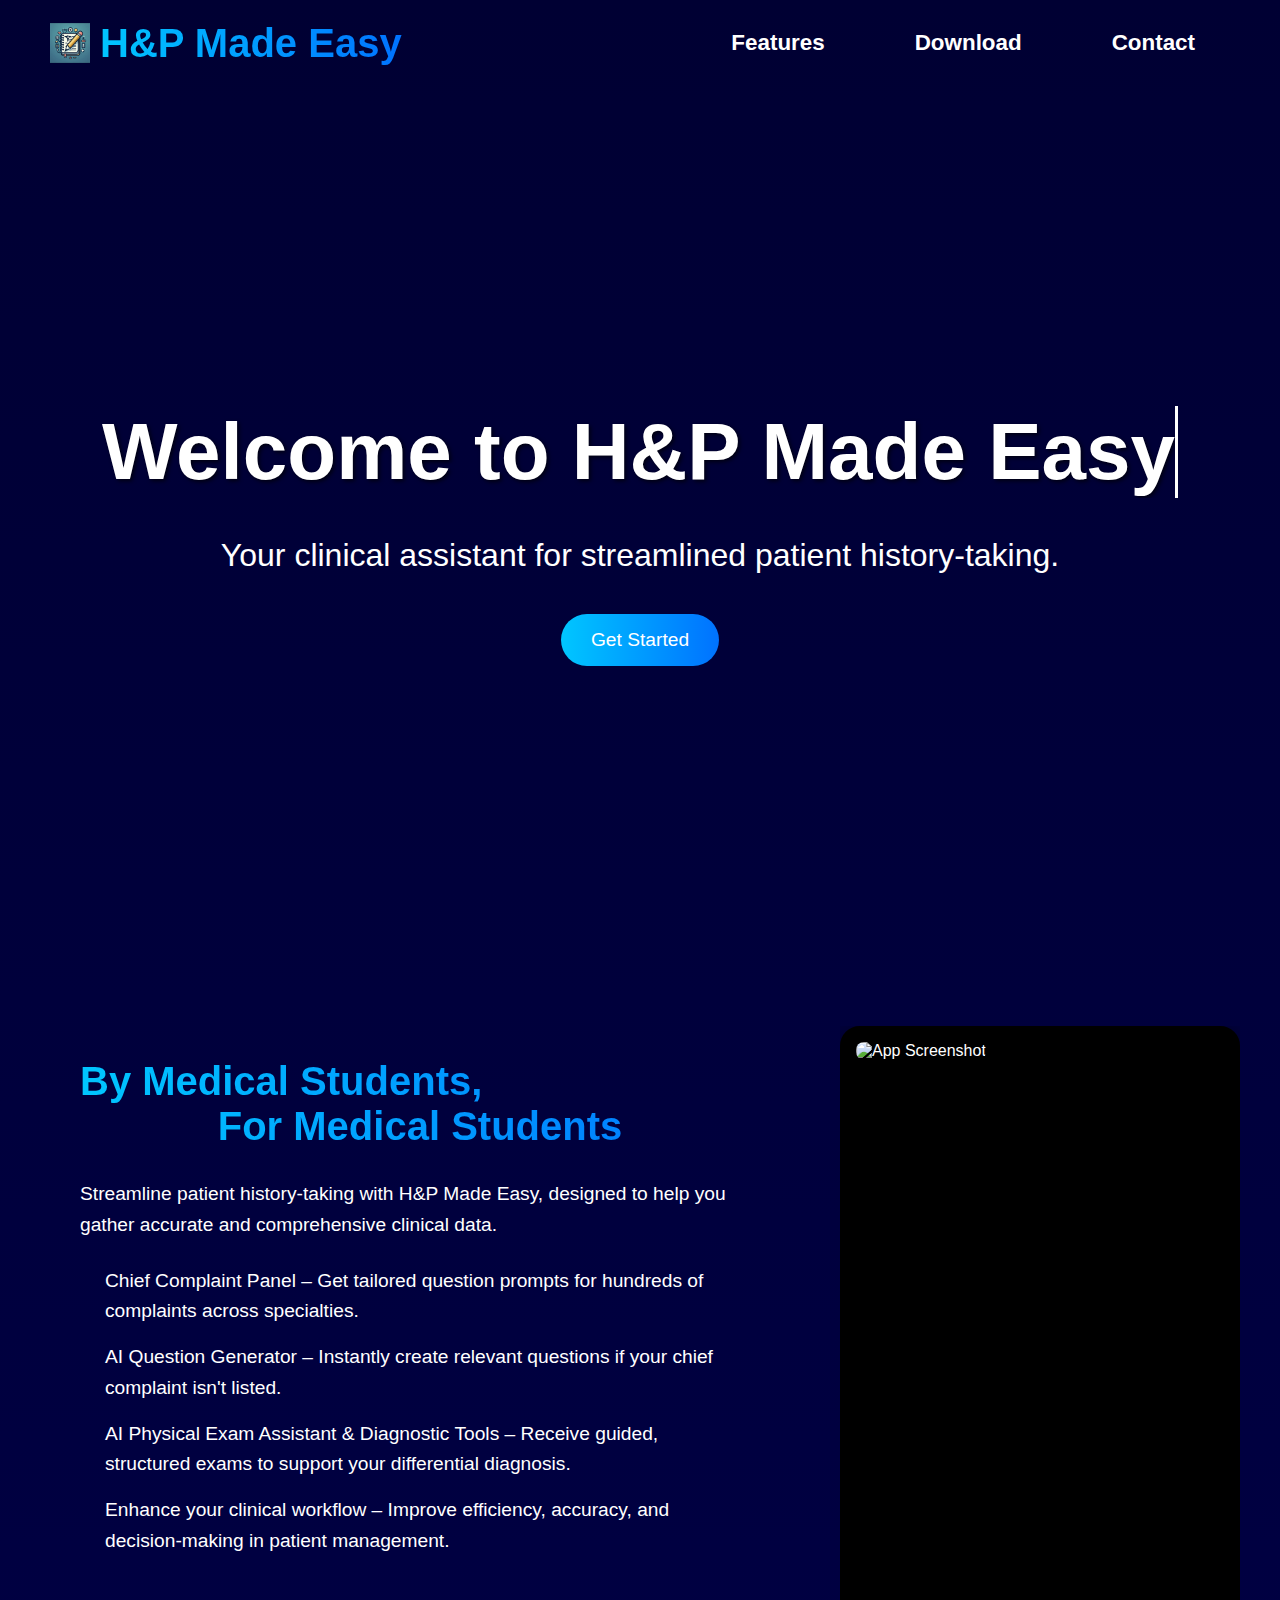
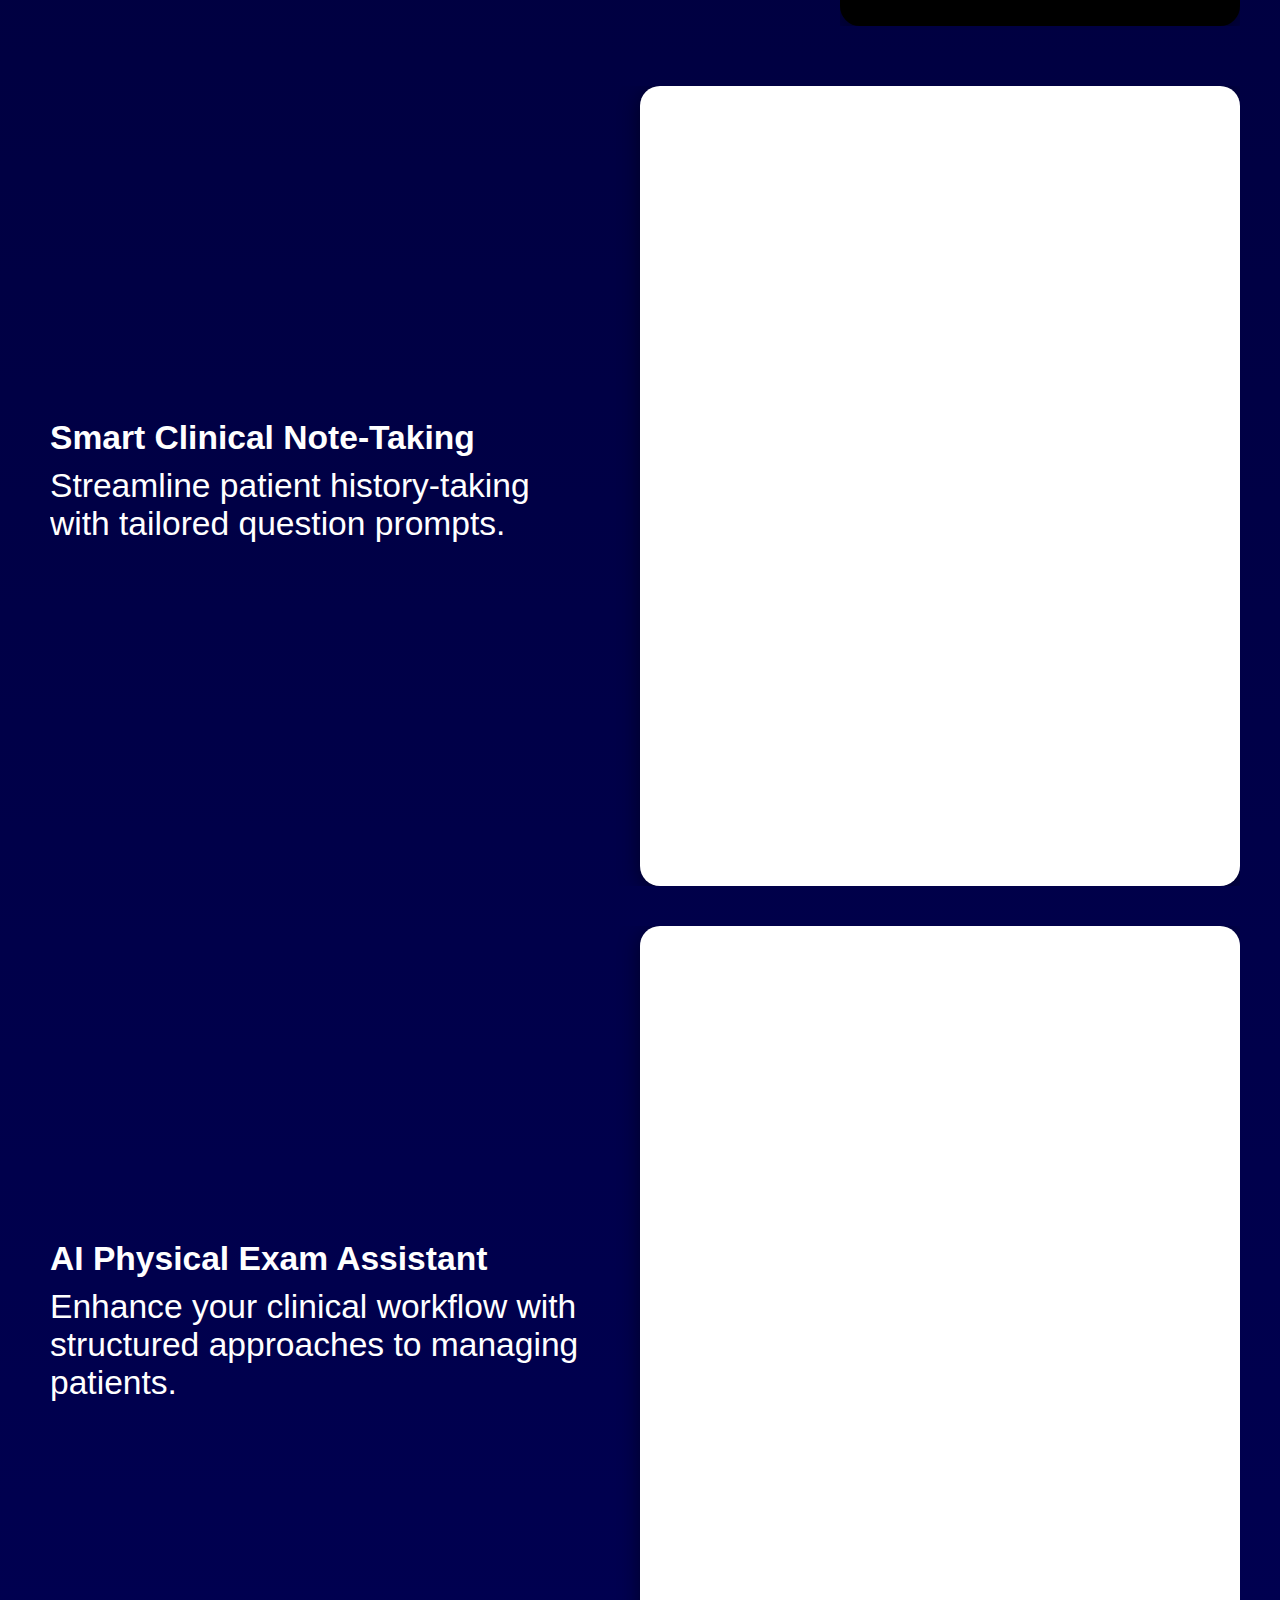
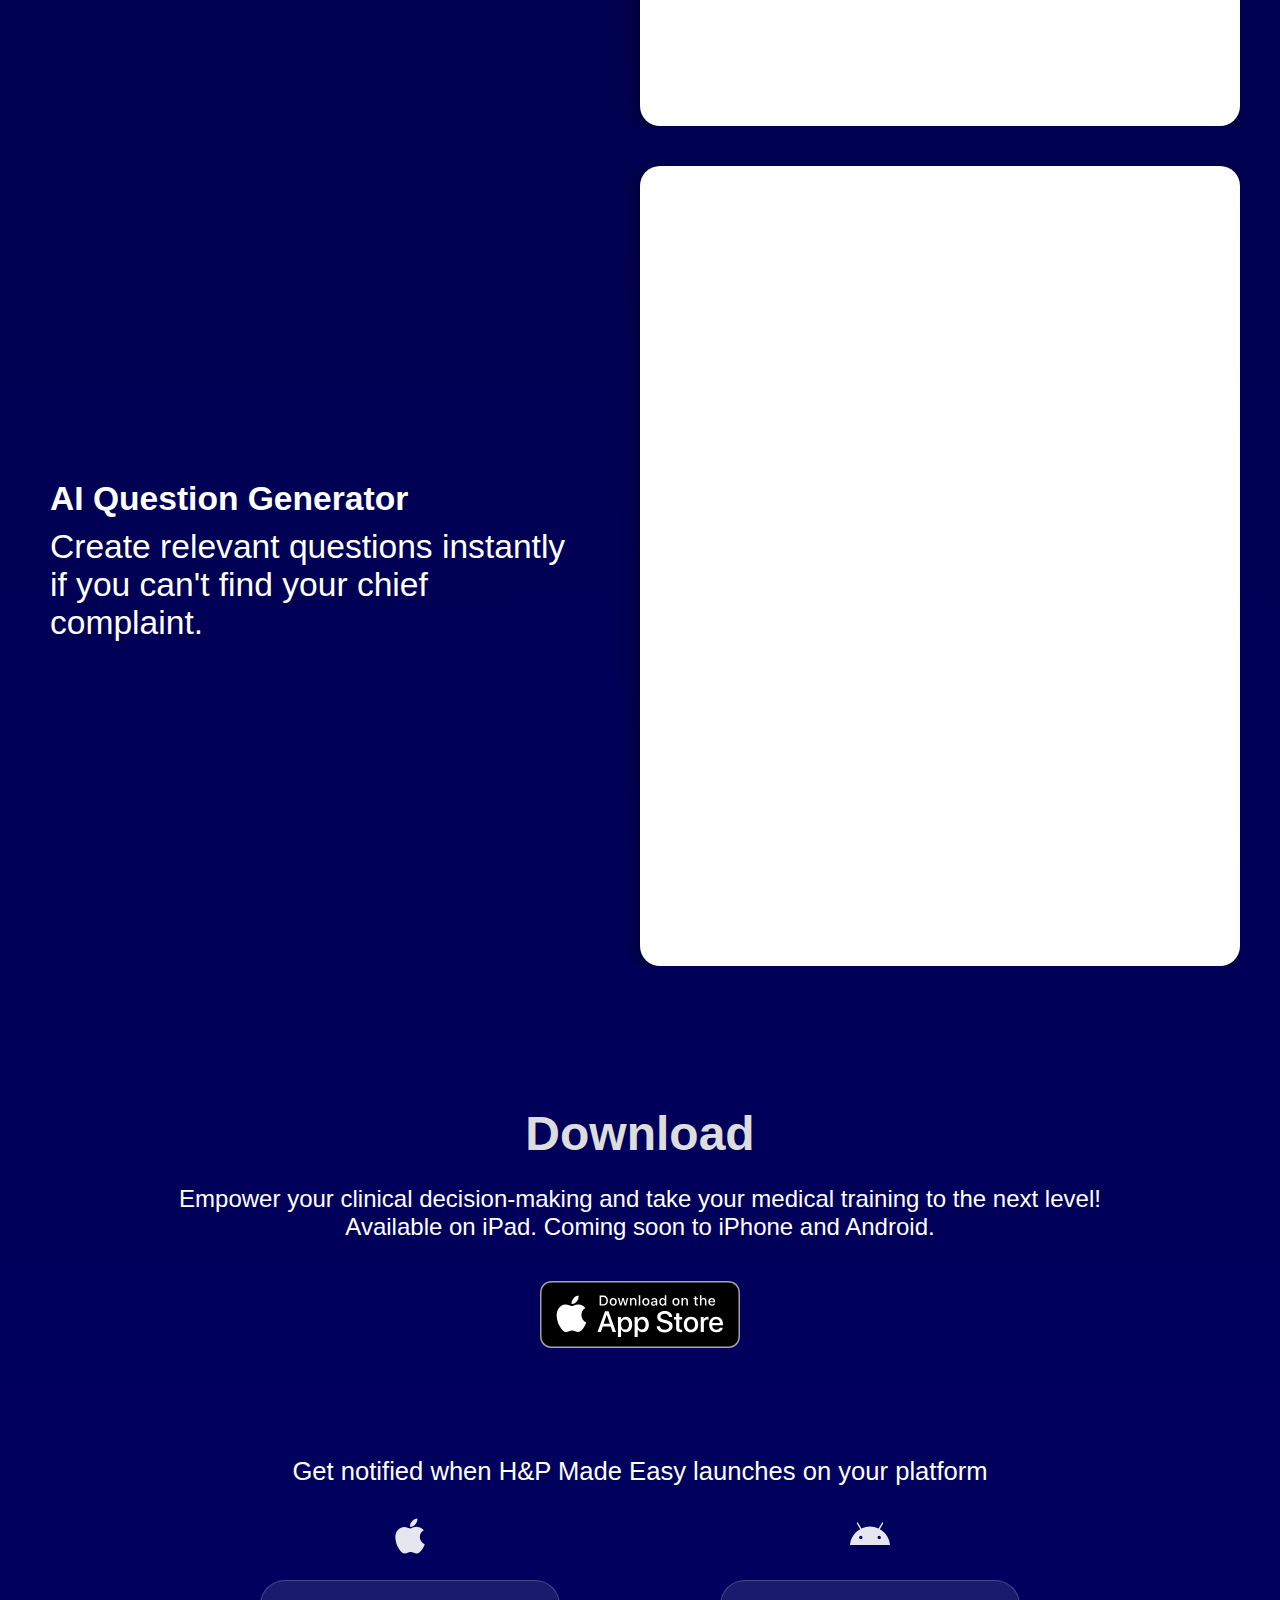
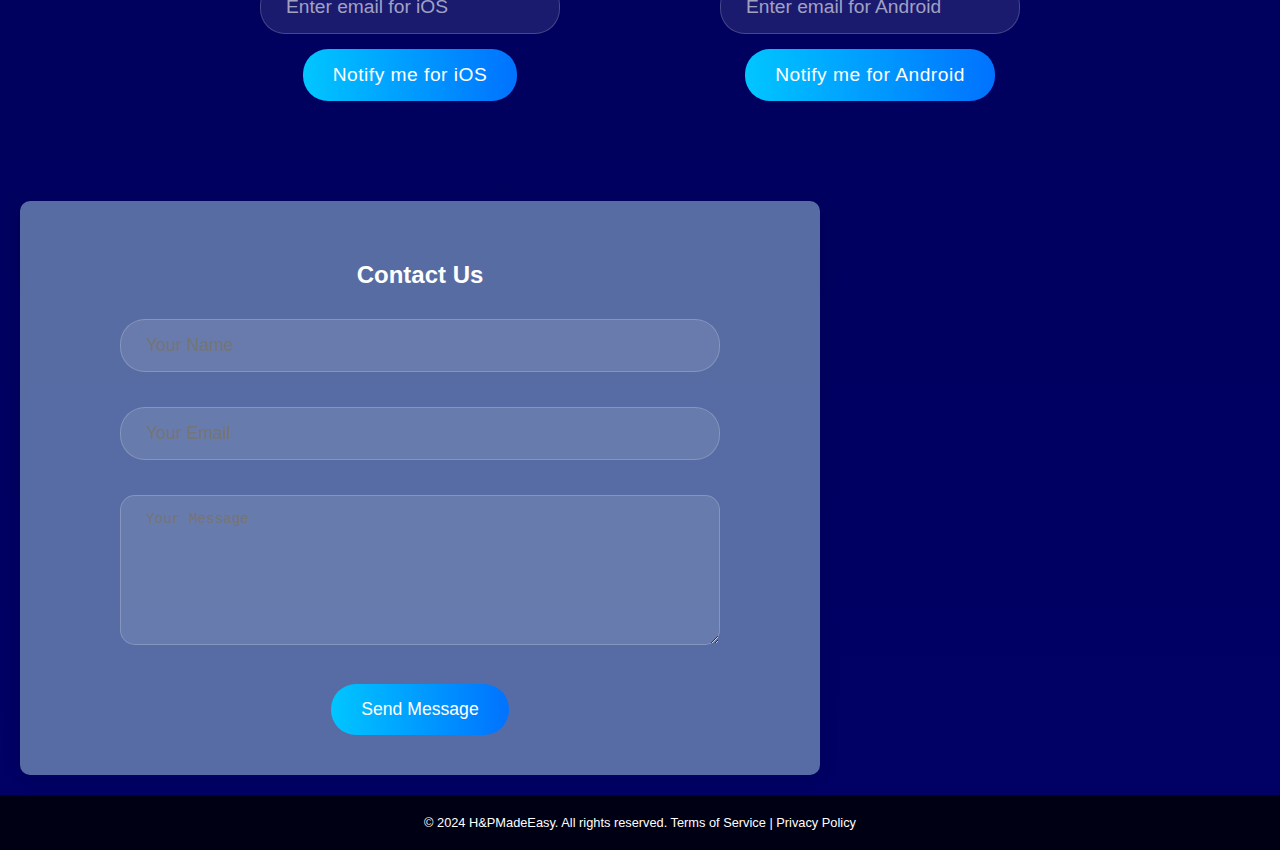
==== commit 546f88bd: "revert back to working contact form" ====
--- a/index.html
+++ b/index.html
@@ -20,7 +20,7 @@
             <ul>
                 <li><a href="#features">Features</a></li>
                 <li><a href="#download">Download</a></li>
-                <li><a href="contact.html">Contact</a></li>
+                <li><a href="#contact">Contact</a></li>
             </ul>
         </nav>
     </header>
@@ -117,6 +117,22 @@
         </div>
     </section>
 
+    <section id="contact" class="contact-section">
+        <h2>Contact Us</h2>
+        <form id="contactForm" class="contact-form">
+            <div class="form-group">
+                <input type="text" id="name" name="name" placeholder="Your Name" required>
+            </div>
+            <div class="form-group">
+                <input type="email" id="email" name="email" placeholder="Your Email" required>
+            </div>
+            <div class="form-group">
+                <textarea id="message" name="message" placeholder="Your Message" rows="5" required></textarea>
+            </div>
+            <button type="submit">Send Message</button>
+        </form>
+    </section>
+
     <footer>
         <p>&copy; 2024 H&PMadeEasy. All rights reserved. 
             <a href="terms.html">Terms of Service</a> | 
--- a/styles.css
+++ b/styles.css
@@ -364,99 +364,42 @@
     box-shadow: 0 4px 20px rgba(0, 0, 0, 0.1);
 }
 
-.contact-section {
-    padding: 80px 20px;
-    max-width: 800px;
+.contact-form {
+    display: flex;
+    flex-direction: column;
+    max-width: 600px;
     margin: 0 auto;
-    text-align: center;
-}
-
-.contact-section h2 {
-    font-size: 2.5em;
-    margin-bottom: 30px;
-    background: linear-gradient(90deg, #00c6ff, #0072ff);
-    -webkit-background-clip: text;
-    -webkit-text-fill-color: transparent;
-    font-family: -apple-system, BlinkMacSystemFont, "Segoe UI", Roboto, "Helvetica Neue", Arial, sans-serif;
-}
-
-.contact-form {
-    display: flex;
-    flex-direction: column;
-    gap: 20px;
-    margin-top: 30px;
-    width: 90%;
-    max-width: 600px;
-    margin: 30px auto;
-}
-
-.form-group {
+}
+
+.contact-form div {
     margin-bottom: 15px;
+}
+
+.contact-form label {
+    margin-bottom: 5px;
+    font-weight: bold;
 }
 
 .contact-form input,
 .contact-form textarea {
+    padding: 10px;
+    border: 1px solid #ccc;
+    border-radius: 5px;
     width: 100%;
-    padding: 15px 25px;
-    border-radius: 25px;
-    border: 1px solid rgba(255, 255, 255, 0.3);
-    background: rgba(255, 255, 255, 0.05);
-    color: white;
-    font-size: 1.1em;
-    font-family: -apple-system, BlinkMacSystemFont, "Segoe UI", Roboto, "Helvetica Neue", Arial, sans-serif;
-    transition: all 0.3s ease;
-    backdrop-filter: blur(5px);
-}
-
-.contact-form input:focus,
-.contact-form textarea:focus {
-    outline: none;
-    border-color: #0072ff;
-    background: rgba(255, 255, 255, 0.1);
-    box-shadow: 0 0 15px rgba(0, 114, 255, 0.3);
-}
-
-.contact-form textarea {
-    border-radius: 15px;
-    resize: vertical;
-    min-height: 150px;
 }
 
 .contact-form button {
-    padding: 15px 30px;
-    background: linear-gradient(90deg, #00c6ff, #0072ff);
+    padding: 10px;
+    background: #28a745;
     color: white;
     border: none;
-    border-radius: 25px;
-    font-size: 1.1em;
-    font-family: -apple-system, BlinkMacSystemFont, "Segoe UI", Roboto, "Helvetica Neue", Arial, sans-serif;
+    border-radius: 5px;
     cursor: pointer;
-    transition: transform 0.3s, box-shadow 0.3s;
-    margin: 0 auto;
-    width: fit-content;
-    min-width: 200px;
-    font-weight: 500;
-    letter-spacing: 0.5px;
+    transition: background 0.3s;
 }
 
 .contact-form button:hover {
-    transform: scale(1.05);
-    box-shadow: 0 0 20px rgba(0, 114, 255, 0.4);
-}
-
-.contact-form input::placeholder,
-.contact-form textarea::placeholder {
-    color: rgba(255, 255, 255, 0.6);
-    font-family: -apple-system, BlinkMacSystemFont, "Segoe UI", Roboto, "Helvetica Neue", Arial, sans-serif;
-}
-
-.contact-form .success {
-    background: linear-gradient(90deg, #00c6ff, #0072ff);
-    color: white;
-}
-
-.success-icon {
-    margin-right: 8px;
+    background: #218838;
 }
 
 .download-image {
@@ -637,6 +580,75 @@
     text-decoration: underline;
 }
 
+.contact-section {
+    padding: 80px 20px;
+    max-width: 800px;
+    margin: 0 auto;
+    text-align: center;
+}
+
+.contact-form {
+    display: flex;
+    flex-direction: column;
+    gap: 20px;
+    margin-top: 30px;
+}
+
+.form-group {
+    margin-bottom: 15px;
+}
+
+.contact-form input,
+.contact-form textarea {
+    width: 100%;
+    padding: 15px 25px;
+    border-radius: 25px;
+    border: 1px solid rgba(255, 255, 255, 0.2);
+    background: rgba(255, 255, 255, 0.1);
+    color: white;
+    font-size: 1.1em;
+    transition: all 0.3s ease;
+}
+
+.contact-form textarea {
+    border-radius: 15px;
+    resize: vertical;
+    min-height: 150px;
+}
+
+.contact-form button {
+    padding: 15px 30px;
+    background: linear-gradient(90deg, #00c6ff, #0072ff);
+    color: white;
+    border: none;
+    border-radius: 25px;
+    font-size: 1.1em;
+    cursor: pointer;
+    transition: transform 0.3s;
+    margin: 0 auto;
+    width: fit-content;
+}
+
+.contact-form button:hover {
+    transform: scale(1.05);
+}
+
+.email-button {
+    display: inline-block;
+    padding: 12px 24px;
+    background: linear-gradient(90deg, #00c6ff, #0072ff);
+    color: white;
+    text-decoration: none;
+    border-radius: 5px;
+    font-size: 1.1em;
+    margin-top: 20px;
+    transition: transform 0.3s;
+}
+
+.email-button:hover {
+    transform: scale(1.05);
+}
+
 @media screen and (max-width: 768px) {
     header {
         width: 100%;
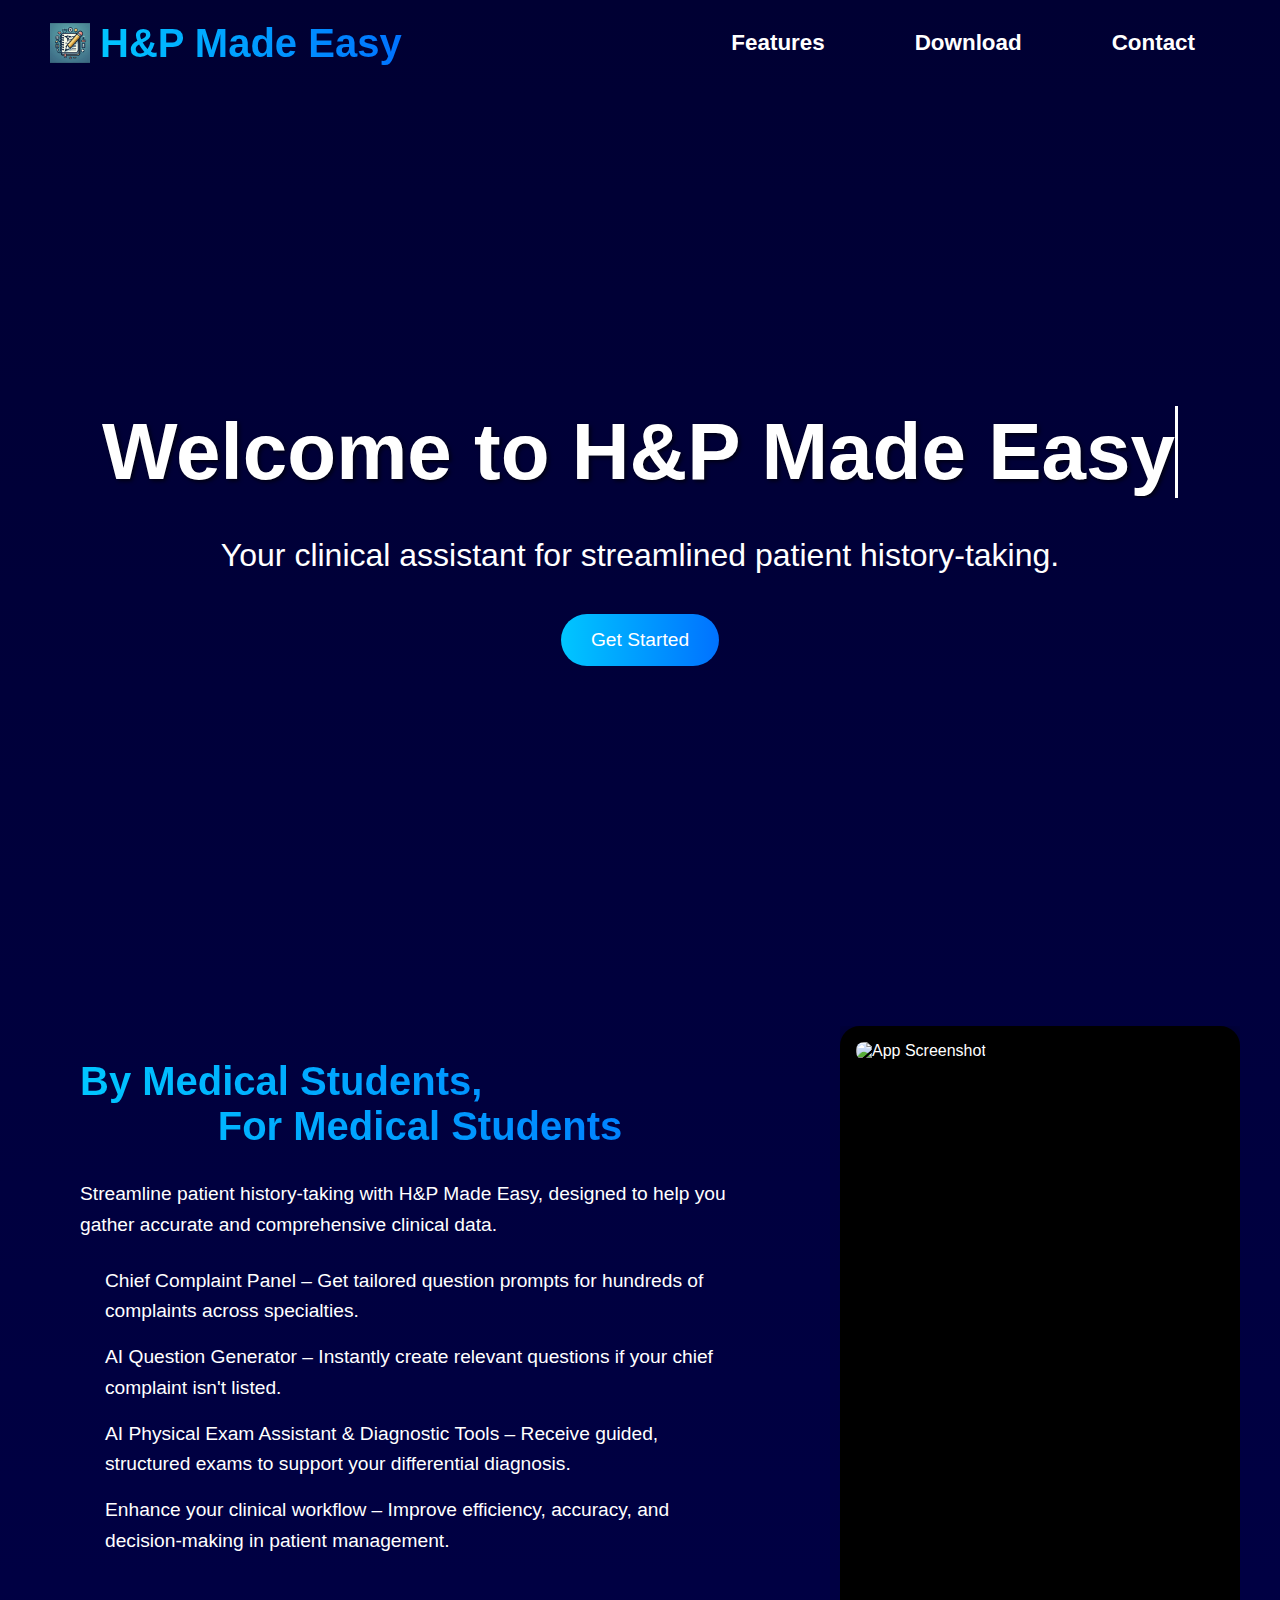
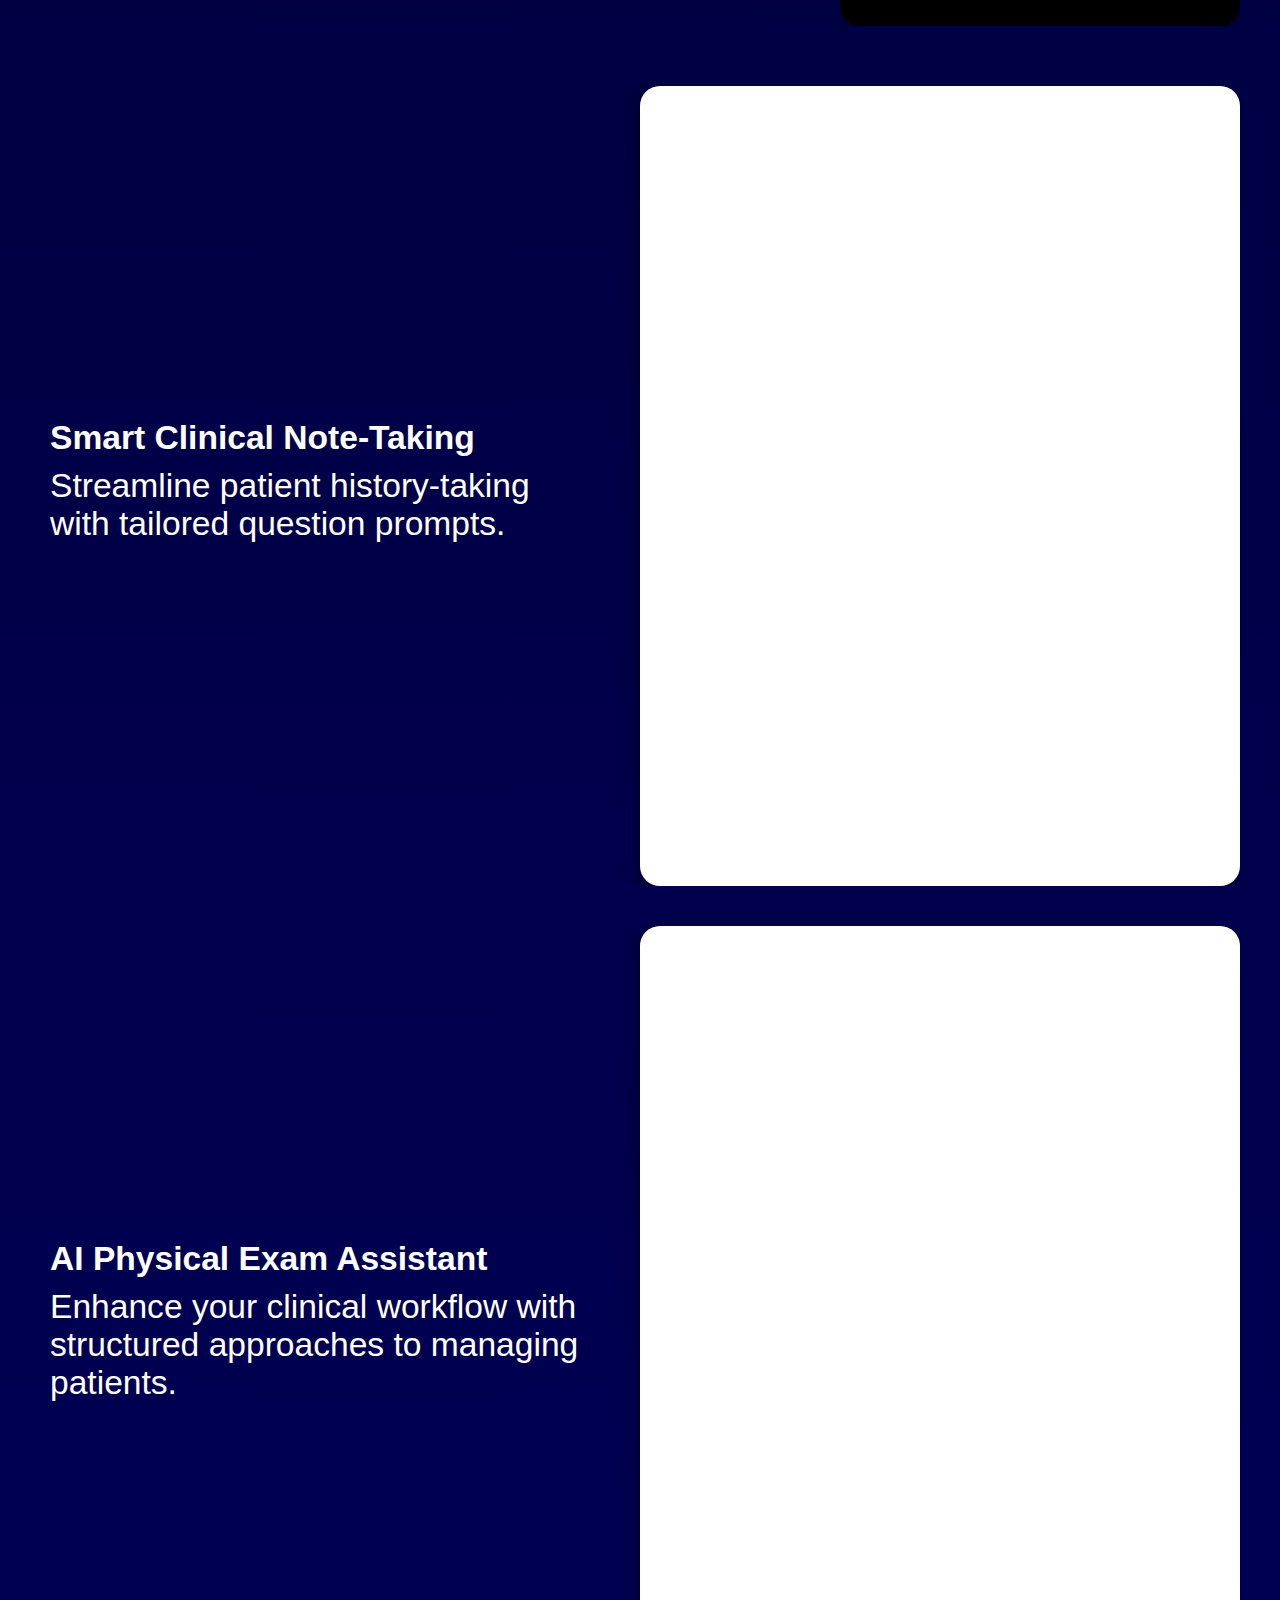
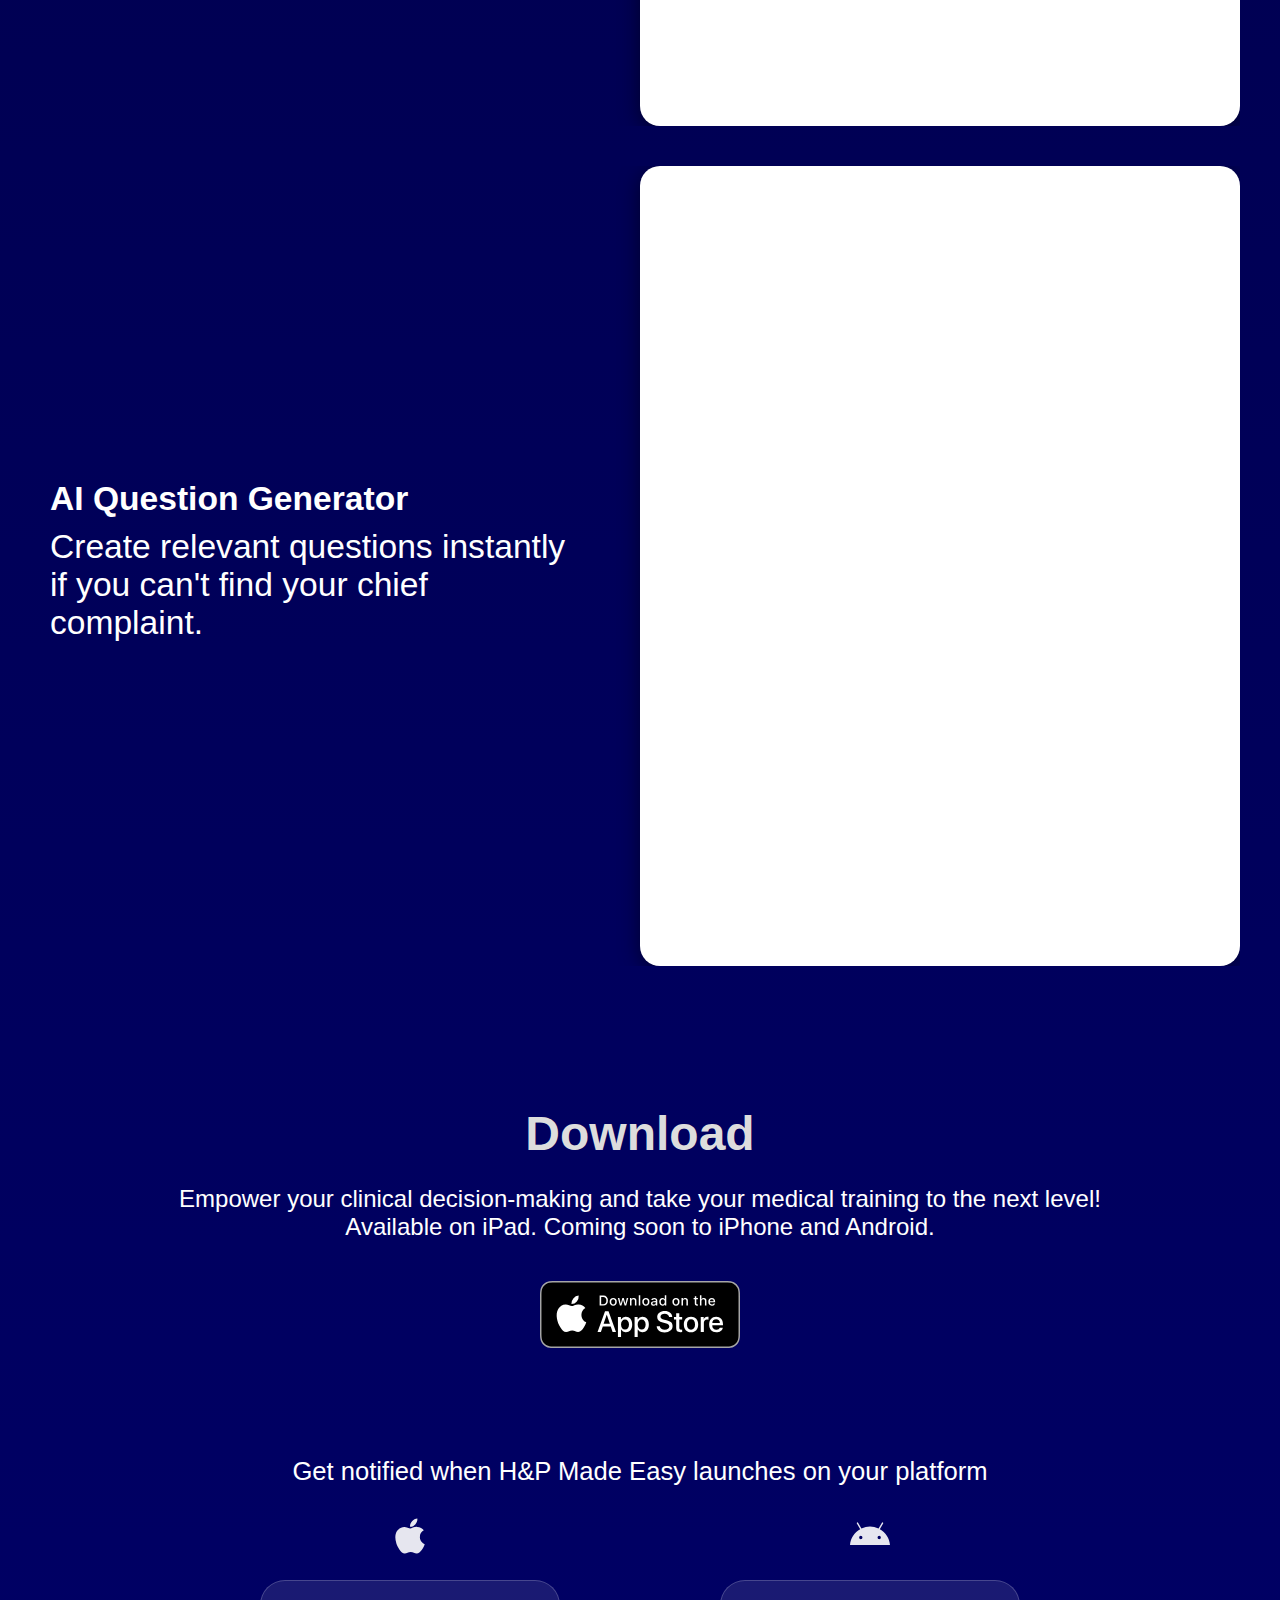
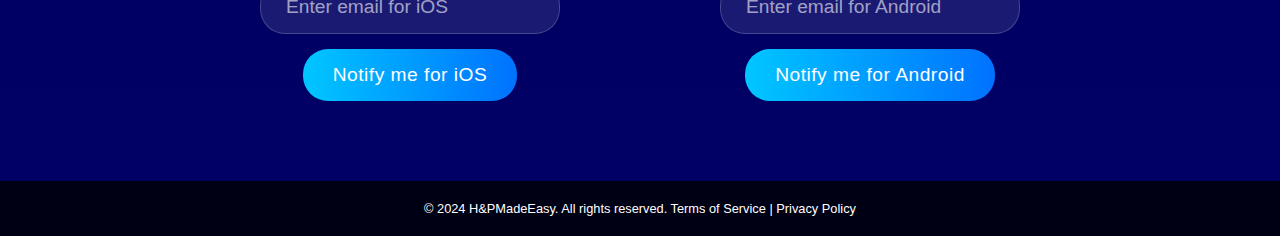
==== commit 59475d58: "revert back to working contact form, fix form fields manually" ====
--- a/index.html
+++ b/index.html
@@ -20,7 +20,7 @@
             <ul>
                 <li><a href="#features">Features</a></li>
                 <li><a href="#download">Download</a></li>
-                <li><a href="#contact">Contact</a></li>
+                <li><a href="contact.html">Contact</a></li>
             </ul>
         </nav>
     </header>
@@ -117,22 +117,6 @@
         </div>
     </section>
 
-    <section id="contact" class="contact-section">
-        <h2>Contact Us</h2>
-        <form id="contactForm" class="contact-form">
-            <div class="form-group">
-                <input type="text" id="name" name="name" placeholder="Your Name" required>
-            </div>
-            <div class="form-group">
-                <input type="email" id="email" name="email" placeholder="Your Email" required>
-            </div>
-            <div class="form-group">
-                <textarea id="message" name="message" placeholder="Your Message" rows="5" required></textarea>
-            </div>
-            <button type="submit">Send Message</button>
-        </form>
-    </section>
-
     <footer>
         <p>&copy; 2024 H&PMadeEasy. All rights reserved. 
             <a href="terms.html">Terms of Service</a> | 
--- a/styles.css
+++ b/styles.css
@@ -1090,4 +1090,21 @@
     0% { transform: scale(0); }
     70% { transform: scale(1.2); }
     100% { transform: scale(1); }
+}
+
+.contact-page {
+    min-height: calc(100vh - 200px);
+    display: flex;
+    align-items: center;
+    justify-content: center;
+    padding: 40px 20px;
+}
+
+.contact-page .contact-section {
+    width: 100%;
+    max-width: 800px;
+    padding: 40px;
+    background: rgba(255, 255, 255, 0.05);
+    border-radius: 20px;
+    backdrop-filter: blur(10px);
 } 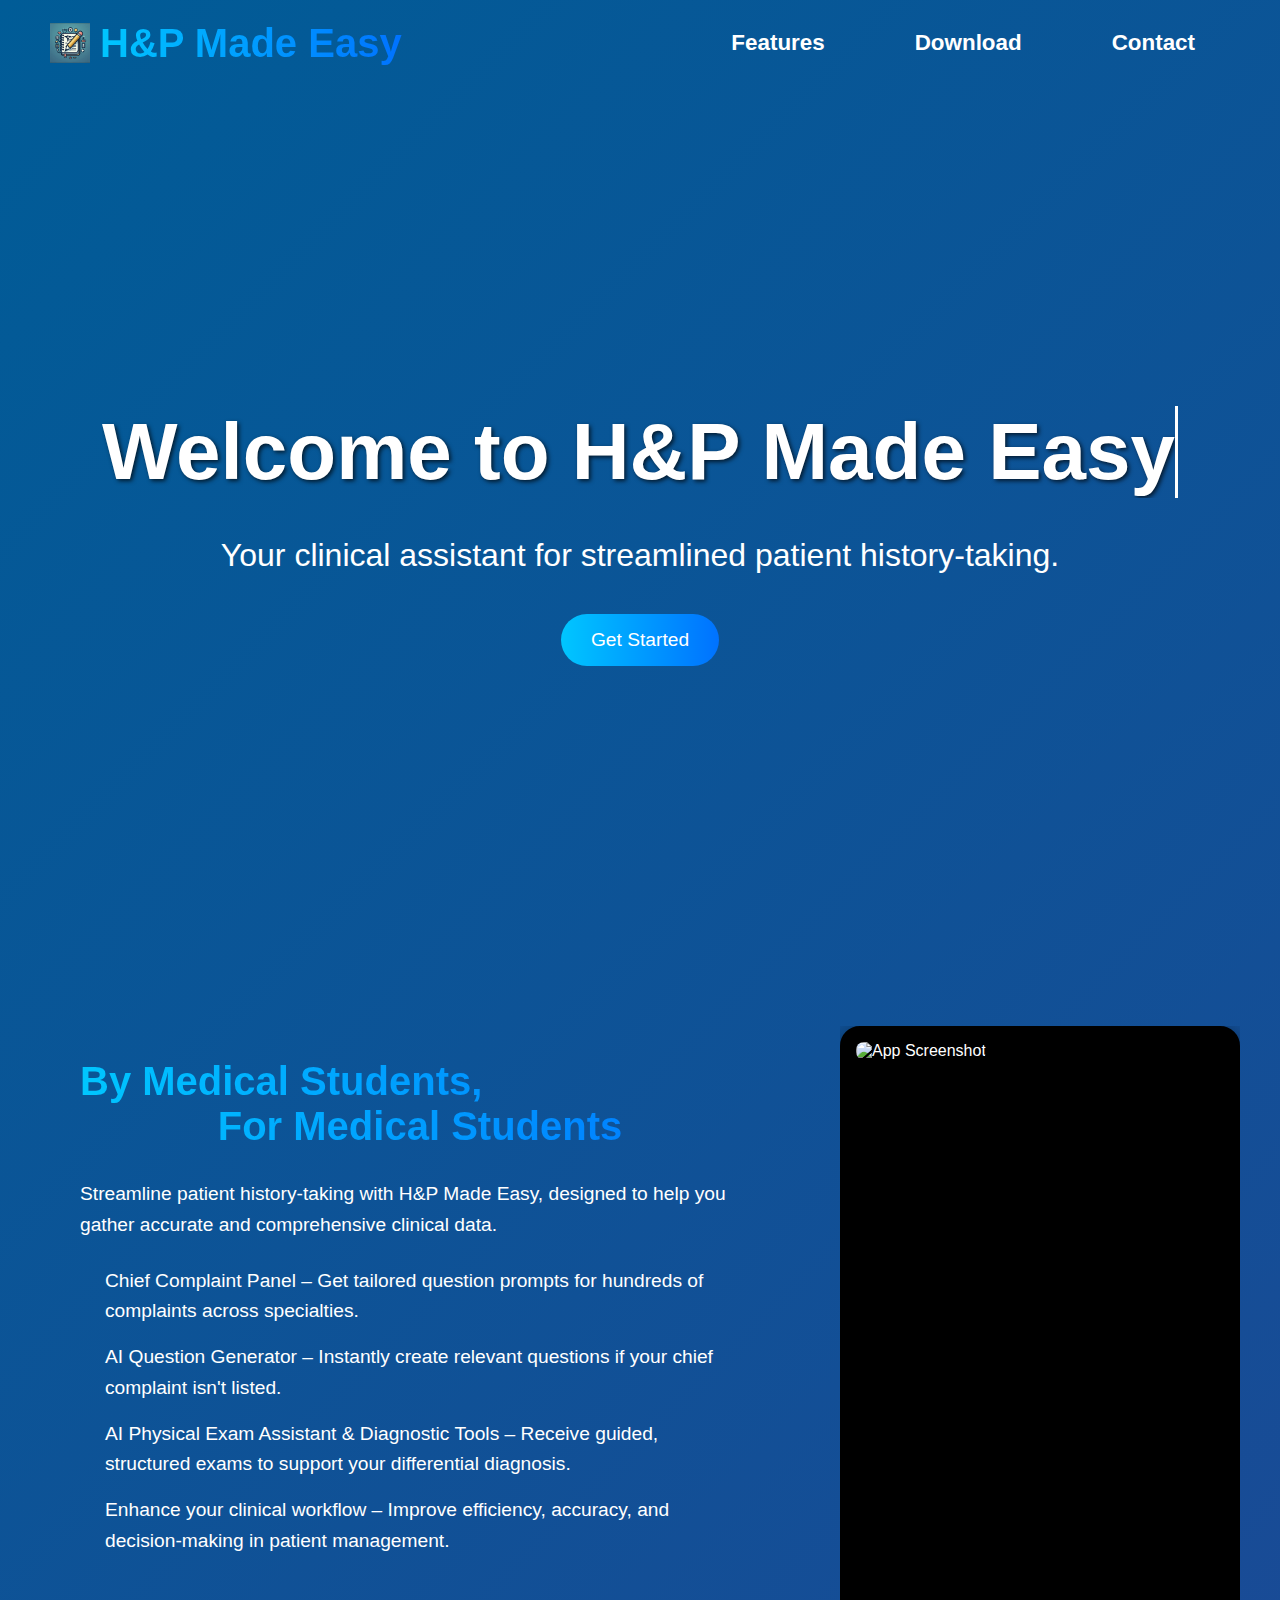
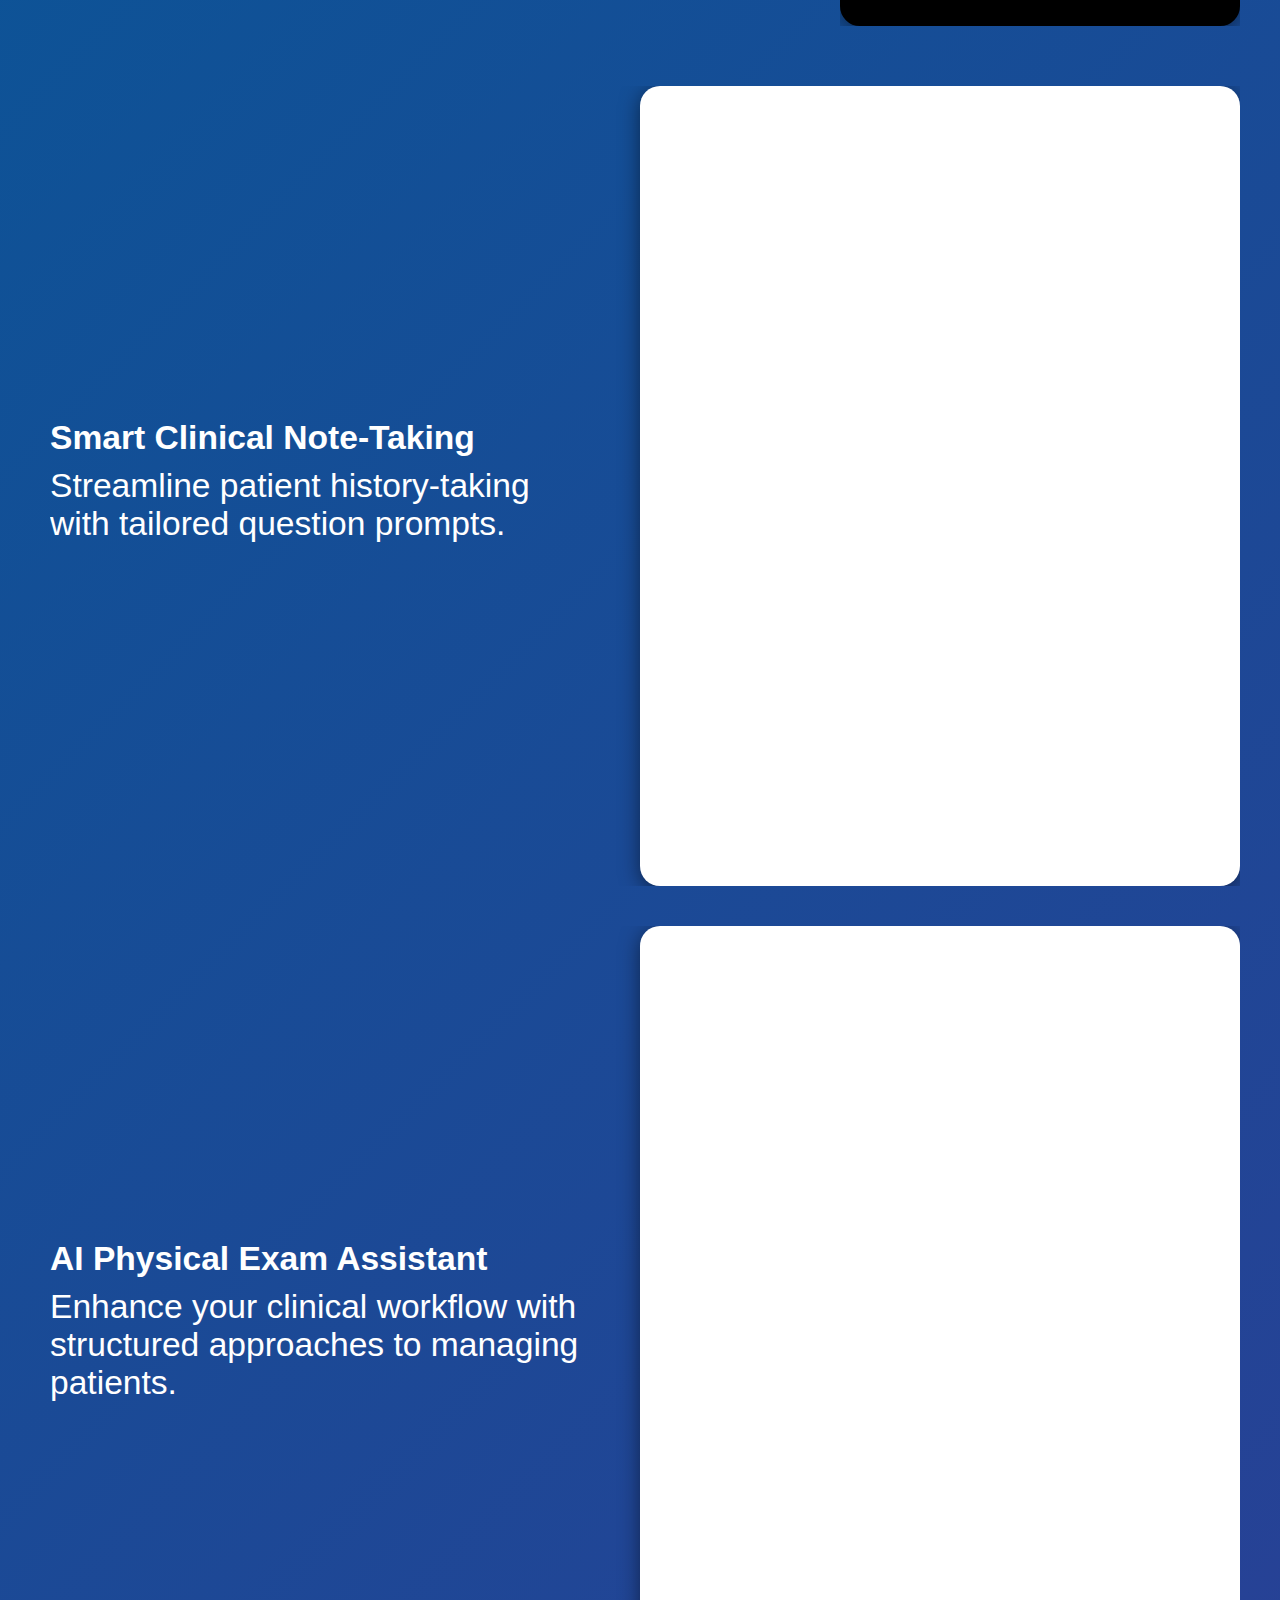
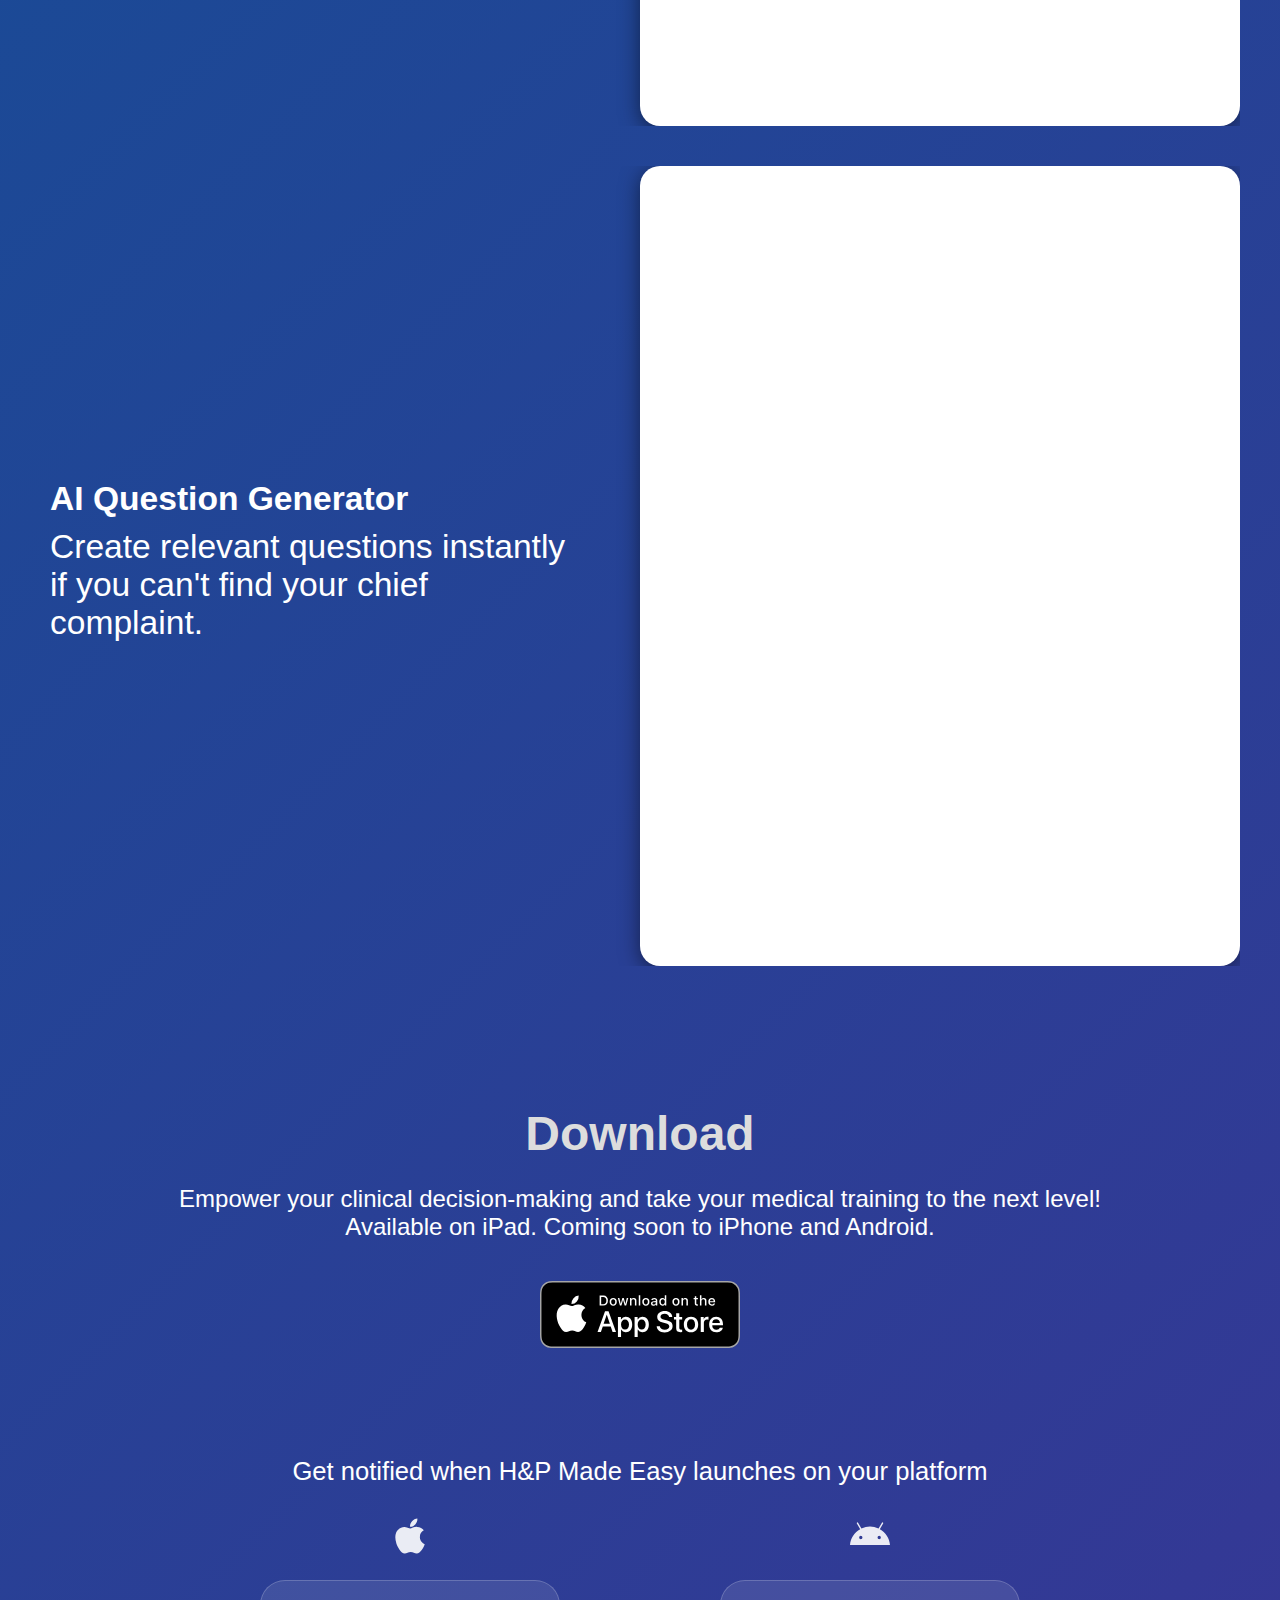
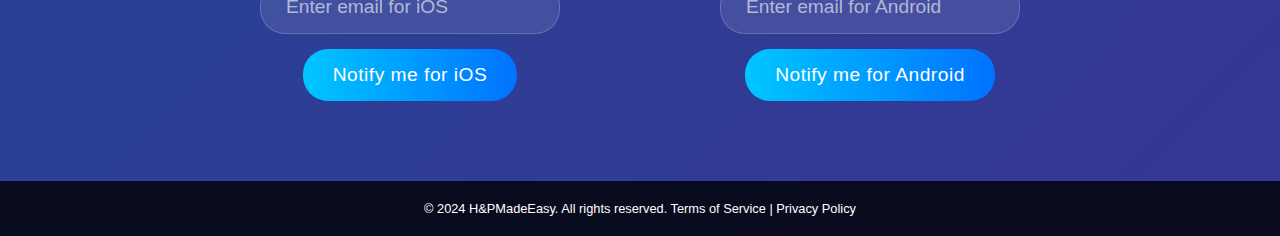
==== commit ba5193b3: "revert back to working contact form, fix form fields manually" ====
--- a/index.html
+++ b/index.html
@@ -20,7 +20,7 @@
             <ul>
                 <li><a href="#features">Features</a></li>
                 <li><a href="#download">Download</a></li>
-                <li><a href="contact.html">Contact</a></li>
+                <li><a href="/contact">Contact</a></li>
             </ul>
         </nav>
     </header>
@@ -119,8 +119,8 @@
 
     <footer>
         <p>&copy; 2024 H&PMadeEasy. All rights reserved. 
-            <a href="terms.html">Terms of Service</a> | 
-            <a href="privacy.html">Privacy Policy</a>
+            <a href="/terms">Terms of Service</a> | 
+            <a href="/privacy">Privacy Policy</a>
         </p>
     </footer>
 
--- a/styles.css
+++ b/styles.css
@@ -2,7 +2,7 @@
     font-family: -apple-system, BlinkMacSystemFont, "Segoe UI", Roboto, "Helvetica Neue", Arial, sans-serif;
     margin: 0;
     padding: 0;
-    background: linear-gradient(180deg, #000033 0%, #000066 100%);  /* Deeper navy blue gradient */
+    background: linear-gradient(135deg, #005c97 0%, #363795 100%);  /* Clear Sky gradient */
     color: white;
     scroll-behavior: smooth;
     transition: background-color 0.5s ease;
@@ -382,10 +382,27 @@
 
 .contact-form input,
 .contact-form textarea {
-    padding: 10px;
-    border: 1px solid #ccc;
-    border-radius: 5px;
     width: 100%;
+    padding: 15px 25px;
+    border-radius: 25px;
+    border: 1px solid rgba(255, 255, 255, 0.2);
+    background: rgba(255, 255, 255, 0.1);
+    color: white;
+    font-size: 1.1em;
+    transition: all 0.3s ease;
+    font-family: -apple-system, BlinkMacSystemFont, "Segoe UI", Roboto, "Helvetica Neue", Arial, sans-serif;
+}
+
+.contact-form textarea {
+    border-radius: 15px;
+    resize: vertical;
+    min-height: 150px;
+}
+
+.contact-form textarea::placeholder,
+.contact-form input::placeholder {
+    font-family: -apple-system, BlinkMacSystemFont, "Segoe UI", Roboto, "Helvetica Neue", Arial, sans-serif;
+    color: rgba(255, 255, 255, 0.6);
 }
 
 .contact-form button {
@@ -608,12 +625,19 @@
     color: white;
     font-size: 1.1em;
     transition: all 0.3s ease;
+    font-family: -apple-system, BlinkMacSystemFont, "Segoe UI", Roboto, "Helvetica Neue", Arial, sans-serif;
 }
 
 .contact-form textarea {
     border-radius: 15px;
     resize: vertical;
     min-height: 150px;
+}
+
+.contact-form textarea::placeholder,
+.contact-form input::placeholder {
+    font-family: -apple-system, BlinkMacSystemFont, "Segoe UI", Roboto, "Helvetica Neue", Arial, sans-serif;
+    color: rgba(255, 255, 255, 0.6);
 }
 
 .contact-form button {
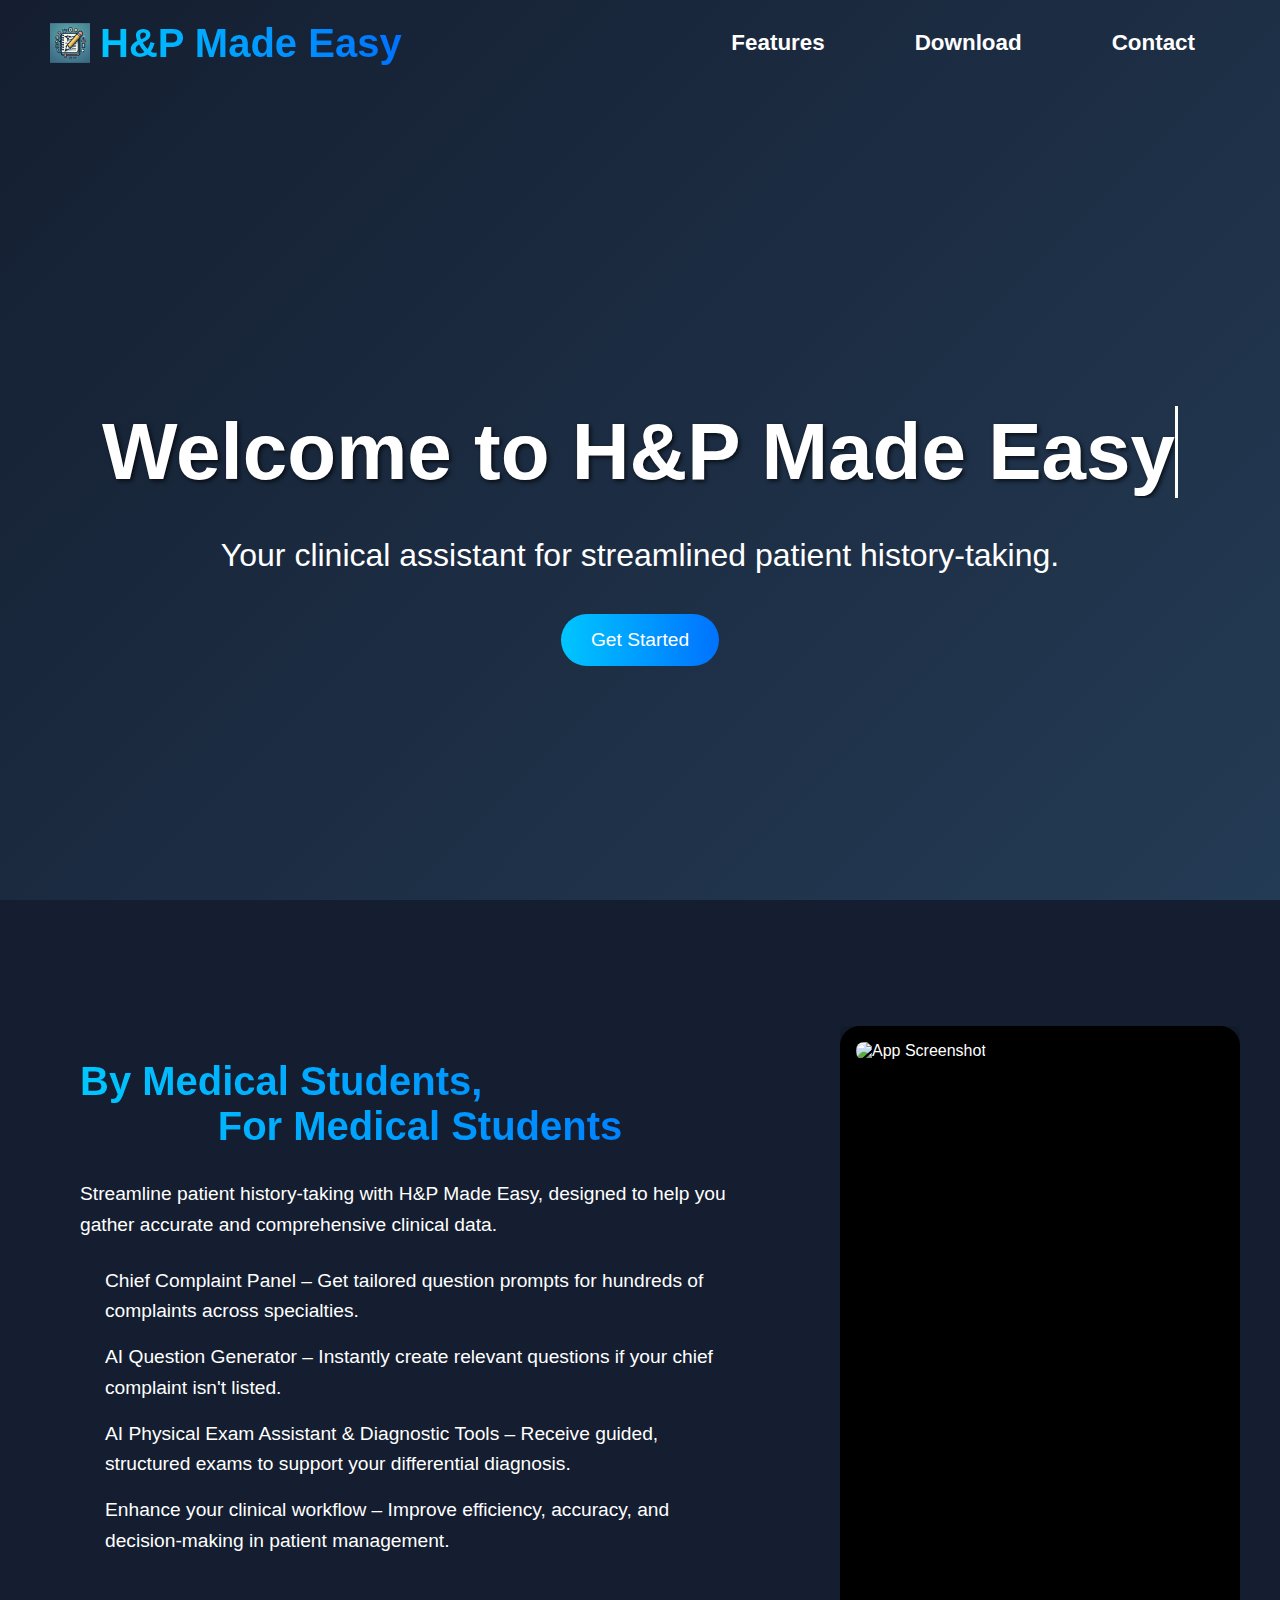
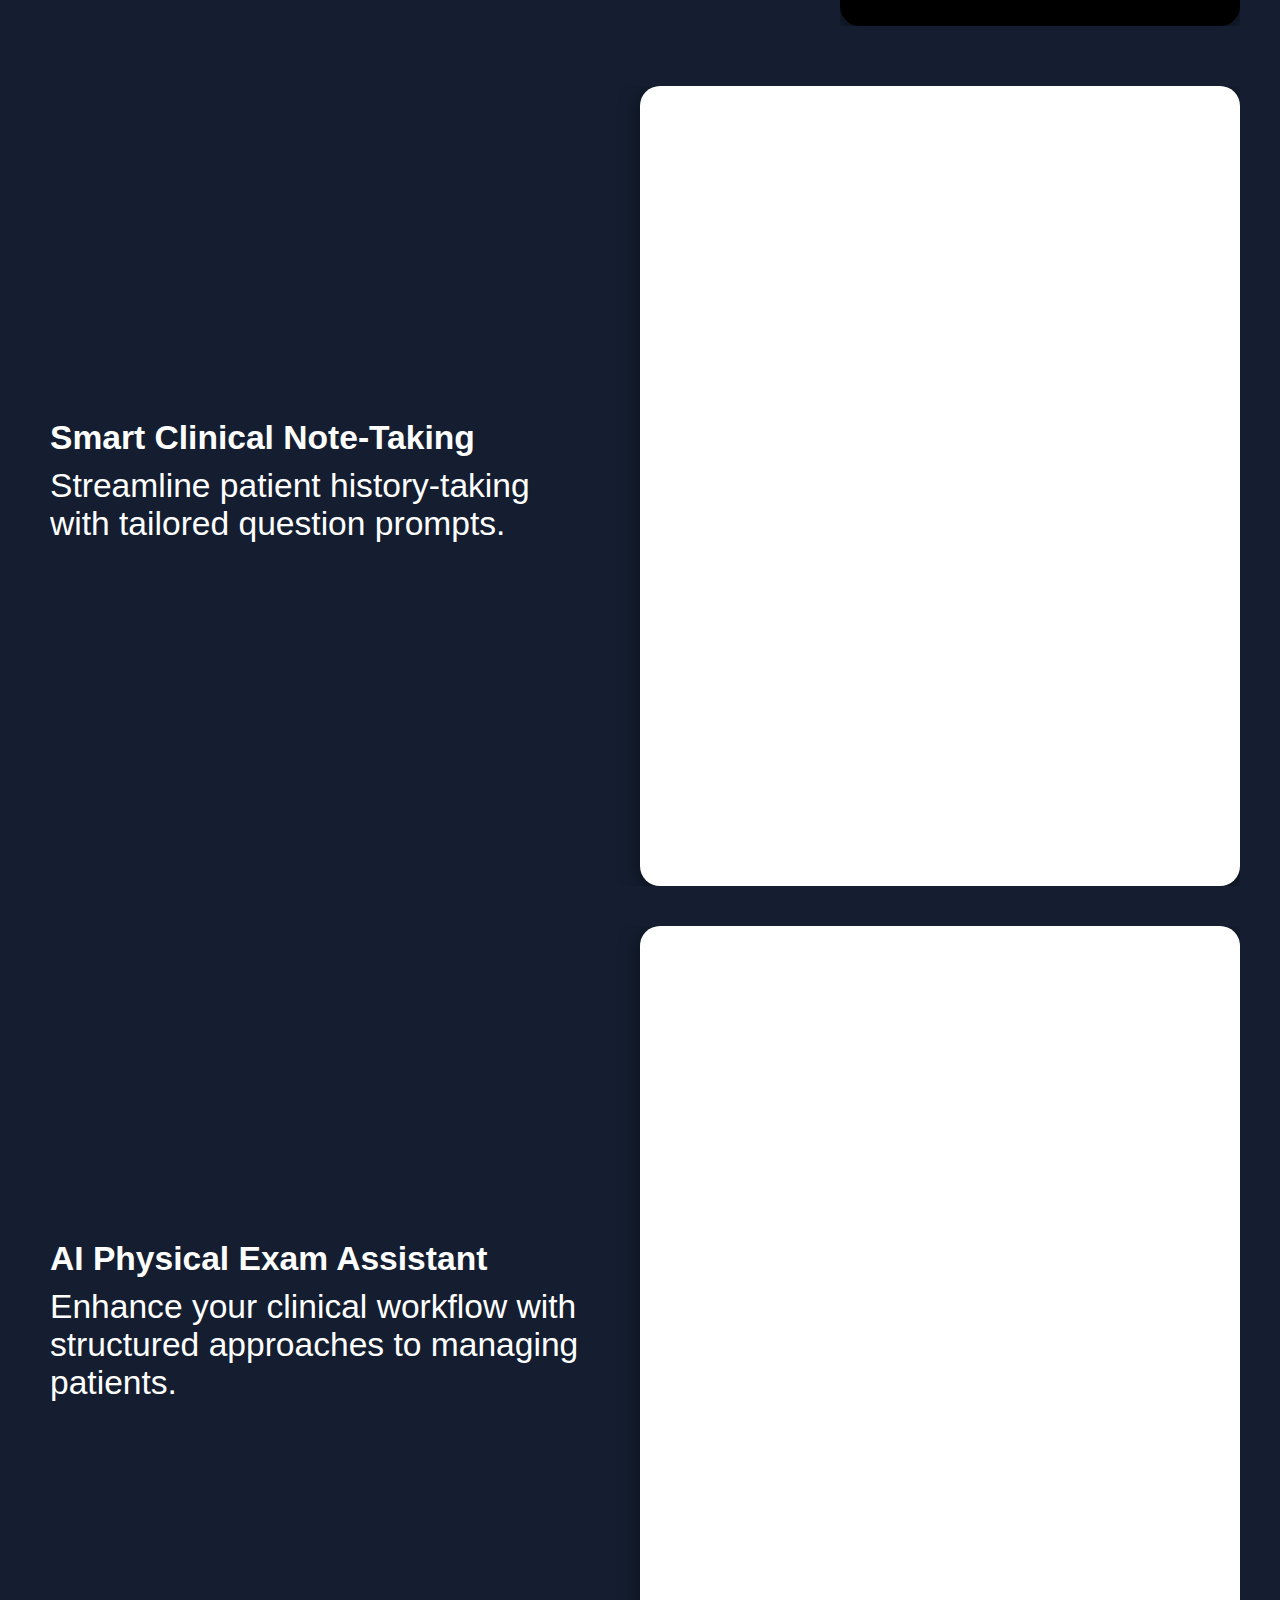
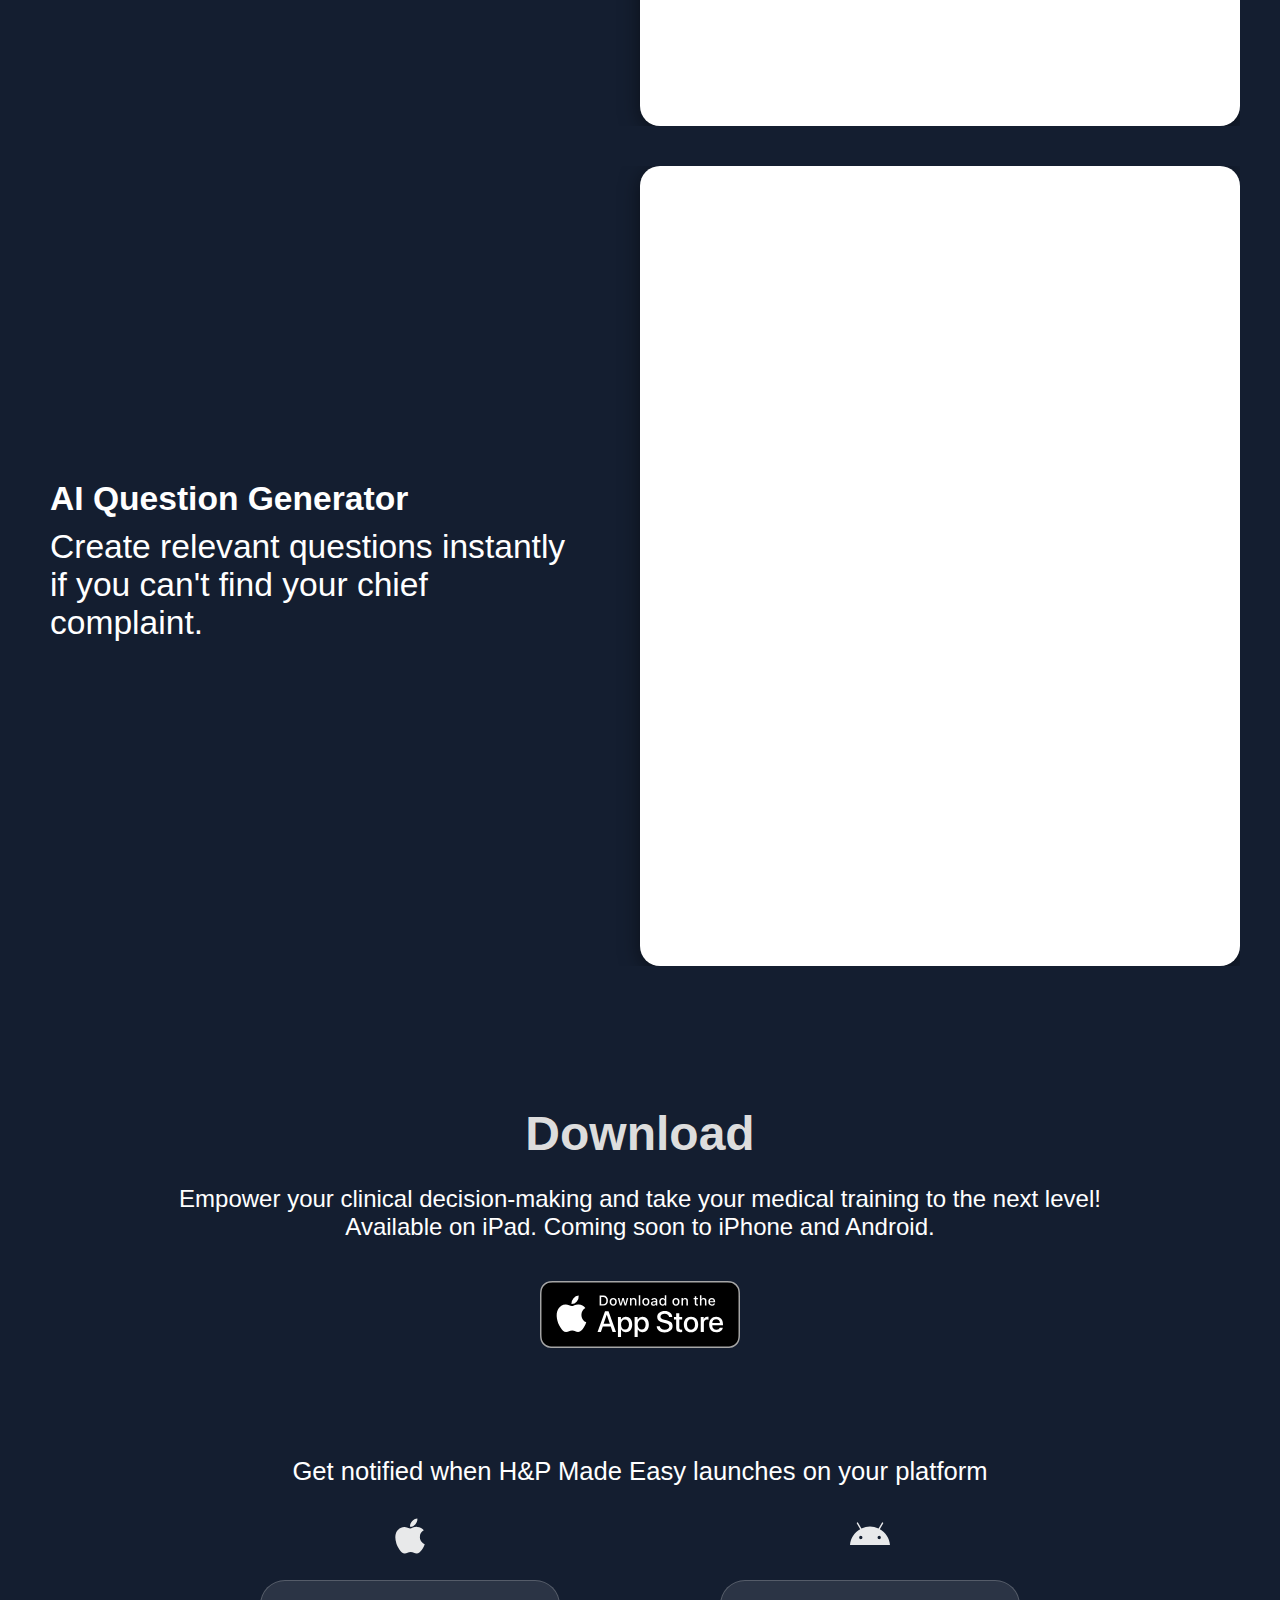
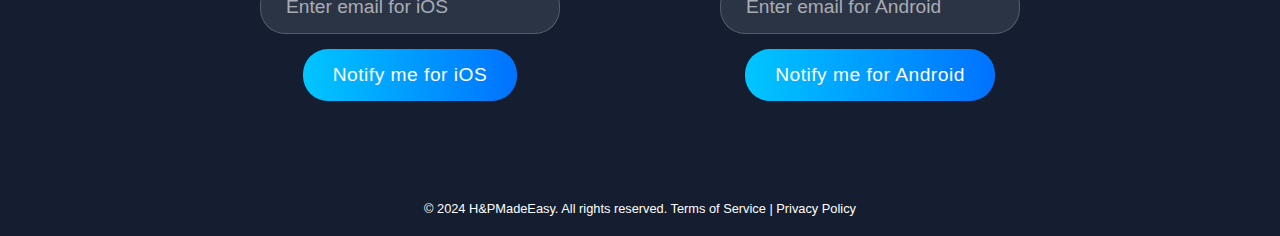
==== commit ed59fd89: "gradient, mobile optimiziation" ====
--- a/index.html
+++ b/index.html
@@ -13,7 +13,7 @@
 <body>
     <header>
         <nav>
-            <a href="index.html" style="display: flex; align-items: center;">
+            <a href="/" style="display: flex; align-items: center;">
                 <img src="images/Icon2.png" alt="Logo" class="logo">
                 <h1 class="new-title">H&P Made Easy</h1>
             </a>
@@ -56,9 +56,15 @@
                 <h3>Smart Clinical Note-Taking</h3>
                 <p>Streamline patient history-taking with tailored question prompts.</p>
             </div>
-            <video class="ipad" autoplay muted loop playsinline preload="auto" controlslist="nodownload nofullscreen noremoteplayback" disablePictureInPicture>
-                <source src="complaintvid.mov" type="video/mp4">
-                Your browser does not support the video tag.
+            <video 
+                class="ipad" 
+                src="videos/video1.mp4" 
+                autoplay 
+                muted 
+                loop 
+                playsinline 
+                disablePictureInPicture
+                disableRemotePlayback>
             </video>
         </div>
 
--- a/styles.css
+++ b/styles.css
@@ -2,7 +2,9 @@
     font-family: -apple-system, BlinkMacSystemFont, "Segoe UI", Roboto, "Helvetica Neue", Arial, sans-serif;
     margin: 0;
     padding: 0;
-    background: linear-gradient(135deg, #005c97 0%, #363795 100%);  /* Clear Sky gradient */
+    background: linear-gradient(135deg, #141e30 0%, #243b55 100%);  /* Royal gradient */
+    background-attachment: fixed;  /* This ensures gradient stays consistent */
+    min-height: 100vh;  /* Ensures gradient covers full height */
     color: white;
     scroll-behavior: smooth;
     transition: background-color 0.5s ease;
@@ -287,7 +289,11 @@
 }
 
 html {
-    scroll-behavior: smooth;
+    background: #141e30;  /* Match first gradient color */
+    margin: 0;
+    padding: 0;
+    min-height: 100%;
+    overflow-x: hidden;
 }
 
 .logo {
@@ -403,6 +409,7 @@
 .contact-form input::placeholder {
     font-family: -apple-system, BlinkMacSystemFont, "Segoe UI", Roboto, "Helvetica Neue", Arial, sans-serif;
     color: rgba(255, 255, 255, 0.6);
+    font-size: 1.1em;
 }
 
 .contact-form button {
@@ -638,6 +645,7 @@
 .contact-form input::placeholder {
     font-family: -apple-system, BlinkMacSystemFont, "Segoe UI", Roboto, "Helvetica Neue", Arial, sans-serif;
     color: rgba(255, 255, 255, 0.6);
+    font-size: 1.1em;
 }
 
 .contact-form button {
@@ -681,26 +689,26 @@
 
     nav {
         flex-direction: column;
-        padding: 10px;
+        padding: 15px;
+        align-items: center;
+        gap: 15px;
+    }
+
+    nav > a {
         width: 100%;
-        margin: 0;
-    }
-
-    nav a {
         justify-content: center;
-        width: 100%;
-        margin-bottom: 15px;
+        margin-bottom: 10px;
     }
 
     nav ul {
         flex-direction: row;
         justify-content: center;
         width: 100%;
-        margin-top: 10px;
+        gap: 15px;
     }
 
     nav ul li {
-        margin: 0 15px;
+        margin: 0;
         white-space: nowrap;
     }
 
@@ -710,8 +718,13 @@
     }
 
     .hero h1 {
-        font-size: 2em;
-        padding: 0 10px;
+        font-size: 3em;
+        padding: 0 15px;
+    }
+
+    .hero p {
+        font-size: 1.5em;
+        padding: 0 15px;
     }
 
     .handwritten {
@@ -722,43 +735,135 @@
     }
 
     .phone-container {
+        flex-direction: column;  /* Stack normally like desktop */
+        padding: 20px;
+        align-items: center;
+    }
+
+    .text-content {
+        max-width: 100%;
+        padding: 20px;
+        order: 1;  /* Ensure text comes first */
+    }
+
+    .phone-animation {
+        order: 2;  /* Phone image comes second */
+        width: 100%;
+        display: flex;
+        justify-content: center;
+    }
+
+    .phone {
+        width: 280px;
+        height: 420px;
+        margin: 20px 0;
+    }
+
+    .app-screenshot {
+        width: 100%;
+        height: 100%;
+        object-fit: cover;
+    }
+
+    .features {
+        margin: 0;
+        padding: 20px 10px;
+    }
+
+    .features-heading {
+        font-size: 2em !important;
+        margin: 0 0 20px 0;
+        text-align: center;
+    }
+
+    .feature-container {
         flex-direction: column;
-        width: 90%;
-        margin: 0 auto;
+        margin: 0 0 30px 0;
+    }
+
+    .feature {
+        margin: 0 0 20px 0;
+        padding: 0 10px;
+        text-align: center;
+        width: 100%;
+    }
+
+    .feature h3 {
+        font-size: 1.4em !important;
+        margin-bottom: 10px;
+        color: white;
+        opacity: 1;
+    }
+
+    .feature p {
+        font-size: 1em !important;
+        color: white;
+        opacity: 1;
+        margin-bottom: 20px;
+    }
+
+    .ipad-container {
+        width: 100%;
+        height: auto;
+        margin: 20px;
         padding: 20px;
-    }
-
-    .text-content {
-        max-width: 90%;
-        padding: 0 20px;
-        margin: 0 auto;
-    }
-
-    .text-content h2 {
-        font-size: 1.8em;
-        text-align: left;
-        margin-bottom: 20px;
+        box-sizing: border-box;
+    }
+
+    video.ipad {
+        width: 100%;
+        height: 100%;
+        object-fit: cover;
+        border-radius: 20px;
+        pointer-events: none;
+        touch-action: none;
+        -webkit-touch-callout: none;
+        -webkit-tap-highlight-color: transparent;
+        -webkit-user-select: none;
+        -moz-user-select: none;
+        -ms-user-select: none;
+        user-select: none;
+        user-drag: none;
+        -webkit-user-drag: none;
+        -webkit-user-modify: none;
+        -webkit-highlight: none;
+        playsinline: true;
+        webkit-playsinline: true;
+        disablepictureinpicture: true;
+        x-webkit-airplay: deny;
+        controlslist: "nodownload nofullscreen noremoteplayback";
+        border: 2px solid #2e2d41;
+        margin: 0;
+    }
+
+    .download-section {
+        margin: 0;
+        padding: 30px 10px;
+        border-radius: 0;
+    }
+
+    .download-heading {
+        font-size: 2em;
+    }
+
+    .download-subtitle {
+        font-size: 1.1em;
         padding: 0 10px;
     }
 
-    .text-content p {
-        font-size: 1em !important;
+    .download-subtitle br {
+        display: none;
+    }
+
+    footer {
+        margin: 0;
+        padding: 20px 10px;
+    }
+
+    footer p {
+        font-size: 0.8em;
+        padding: 0;
         line-height: 1.5;
-        margin: 15px 0;
-        padding: 0 10px;
-    }
-
-    .text-content ul {
-        margin: 20px 10px;
-        padding: 0 30px;
-        font-size: 1em;
-        list-style-position: outside;
-    }
-
-    .text-content ul li {
-        padding-left: 10px;
-        margin-bottom: 15px;
-        line-height: 1.4;
     }
 
     .phone {
@@ -769,100 +874,6 @@
         max-width: 90%;
     }
 
-    .app-screenshot {
-        width: 100%;
-        height: 100%;
-        object-fit: cover;
-    }
-
-    .features {
-        margin: 0;
-        padding: 20px 10px;
-    }
-
-    .features-heading {
-        font-size: 2em !important;
-        margin: 0 0 20px 0;
-        text-align: center;
-    }
-
-    .feature-container {
-        flex-direction: column;
-        margin: 0 0 30px 0;
-    }
-
-    .feature {
-        margin: 0 0 20px 0;
-        padding: 0 10px;
-        text-align: center;
-        width: 100%;
-    }
-
-    .feature h3 {
-        font-size: 1.4em !important;
-        margin-bottom: 10px;
-        color: white;
-        opacity: 1;
-    }
-
-    .feature p {
-        font-size: 1em !important;
-        color: white;
-        opacity: 1;
-        margin-bottom: 20px;
-    }
-
-    .ipad-container {
-        width: 90% !important;
-        height: 300px !important;
-        margin: 0 auto;
-    }
-
-    video.ipad {
-        width: 90% !important;
-        height: 300px !important;
-        margin: 0 auto;
-        display: block;
-    }
-
-    .download-section {
-        margin: 0;
-        padding: 30px 10px;
-        border-radius: 0;
-    }
-
-    .download-heading {
-        font-size: 2em;
-    }
-
-    .download-subtitle {
-        font-size: 1.1em;
-        padding: 0 10px;
-    }
-
-    .download-subtitle br {
-        display: none;
-    }
-
-    footer {
-        margin: 0;
-        padding: 20px 10px;
-    }
-
-    footer p {
-        font-size: 0.8em;
-        padding: 0;
-        line-height: 1.5;
-    }
-
-    .phone {
-        width: 280px;
-        height: 420px;
-        border-width: 12px;
-        margin: 20px auto;
-        max-width: 90%;
-    }
-
     section {
         margin: 0;
         padding: 20px 10px;
@@ -879,8 +890,7 @@
     }
 
     .notify-option {
-        min-width: 280px;
-        padding: 0 10px;
+        min-width: 100%;
     }
 
     .notify-text {
@@ -904,6 +914,27 @@
         height: 30px;
         margin-bottom: 15px;
     }
+
+    .contact-page .contact-section {
+        padding: 20px;
+        margin: 15px;
+    }
+
+    .contact-form input,
+    .contact-form textarea {
+        padding: 12px 20px;
+    }
+
+    .ipad-container {
+        pointer-events: none;  /* Prevent container interaction */
+        touch-action: none;
+        user-select: none;
+        padding: 0 20px;
+        box-sizing: border-box;
+        width: 100%;
+        max-width: 100vw;
+        overflow: hidden;
+    }
 }
 
 @media screen and (max-width: 480px) {
@@ -933,11 +964,28 @@
     }
 
     .notify-text {
-        font-size: 1.1em;
+        font-size: 1.2em;
     }
 
     .notify-form input[type="email"] {
         padding: 10px 15px;
+    }
+
+    .hero h1 {
+        font-size: 2.5em;
+    }
+
+    .hero p {
+        font-size: 1.2em;
+    }
+
+    .text-content h2 {
+        font-size: 2em;
+    }
+
+    .text-content p, 
+    .text-content ul li {
+        font-size: 1.1em;
     }
 }
 
@@ -975,7 +1023,7 @@
 footer {
     text-align: center;
     padding: 20px;
-    background: rgba(0, 0, 0, 0.8);
+    background: transparent;
     color: white;
 }
 
@@ -1131,4 +1179,13 @@
     background: rgba(255, 255, 255, 0.05);
     border-radius: 20px;
     backdrop-filter: blur(10px);
+}
+
+/* Ensure content fills viewport */
+#root, 
+main, 
+.app {
+    min-height: 100vh;
+    background: linear-gradient(135deg, #141e30 0%, #243b55 100%);
+    background-attachment: fixed;
 } 